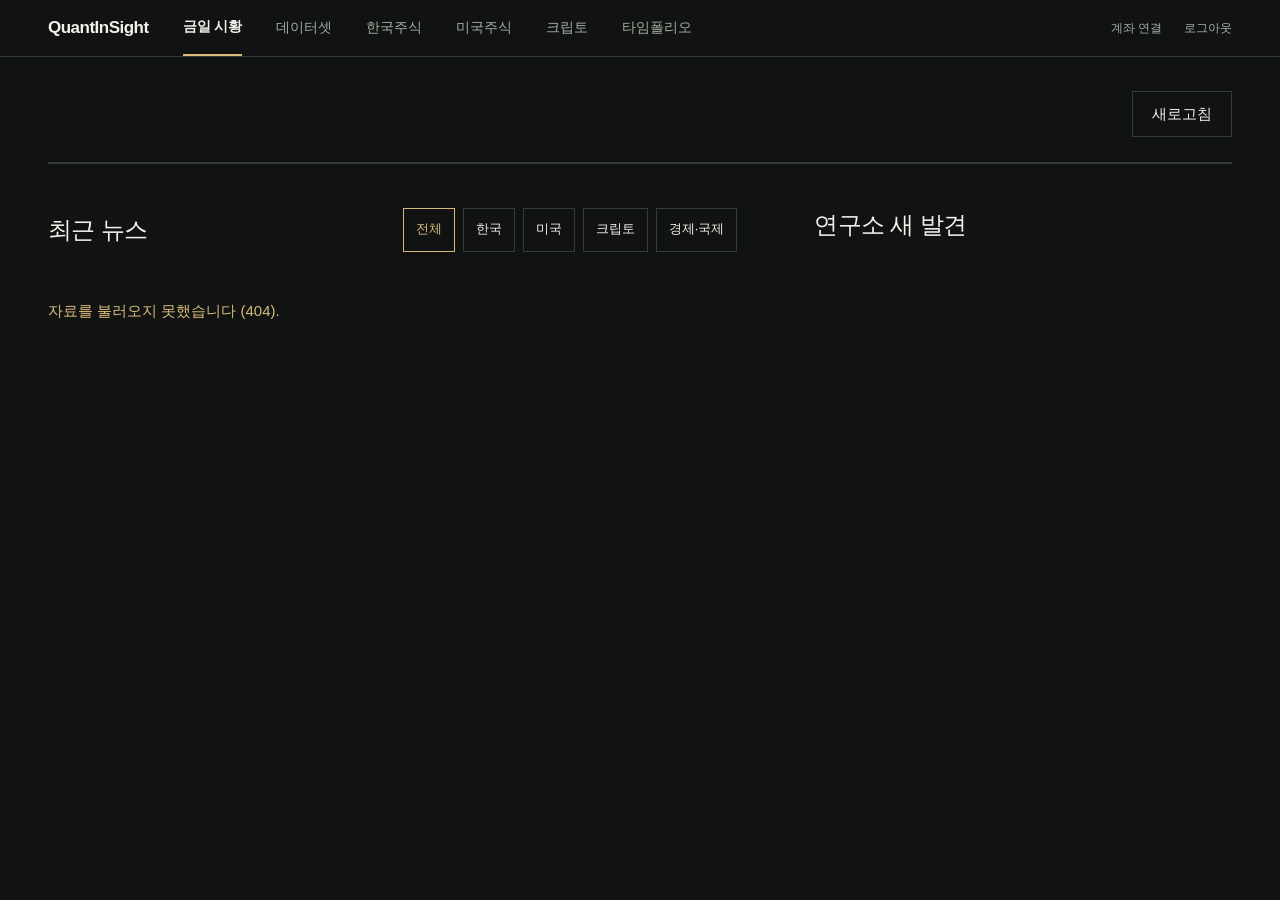
==== static/index.html @ 0001ade6 "Sync inspected project source copies" ====
<!doctype html>
<html lang="ko"><head><meta charset="utf-8"><meta name="viewport" content="width=device-width, initial-scale=1">
<link rel="icon" href="data:,"><title>QuantInSight</title><link rel="stylesheet" href="/static/style.css?v=20261011-quiet"><script src="/static/app.js?v=20261011-quiet" defer></script></head>
<body data-view="today"><header><a class="brand" href="/">QuantInSight</a></header>
<div class="bar"><a class="brand-mini" href="/">QuantInSight</a><nav class="tabs" aria-label="시장"><button data-tab="today" aria-selected="true">금일 시황</button><button data-tab="datasets">데이터셋</button><button data-tab="kr">한국주식</button><button data-tab="us">미국주식</button><button data-tab="crypto">크립토</button><button data-tab="timefolio">타임폴리오</button></nav><div class="bar-actions"><button id="connections-open">계좌 연결</button><button id="logout">로그아웃</button></div></div>
<div class="subbar" id="subbar" hidden><nav class="subtabs" id="account-subtabs" aria-label="시장 메뉴"></nav><div class="status"><span id="lamp"></span><span id="worker-status" role="status"></span></div></div>
<main><section id="today-panel" aria-label="금일 시황">
<div class="section-head briefing-heading"><h1 id="today-date" class="today-date"></h1><button id="today-refresh">새로고침</button></div>
<p id="today-status" class="caption" role="status"></p>
<div id="market-charts" class="market-tape"></div>
<div class="briefing-columns"><section class="news-column" aria-labelledby="news-title"><div class="section-head"><h2 id="news-title">최근 뉴스</h2><div id="news-filters" class="news-filters" aria-label="뉴스 시장 필터"></div></div><p id="news-status" class="caption"></p><div id="today-news"></div></section>
<aside class="discoveries-column" aria-labelledby="discoveries-title"><div class="section-head"><h2 id="discoveries-title">연구소 새 발견</h2></div><div id="today-discoveries"></div></aside></div>
</section><section id="connections-panel" hidden><div class="section-head"><h1>계좌 연결</h1><button id="connections-close">닫기</button></div><form id="connections-form"><h2>한국투자증권 실매매 · 정지</h2><div class="controls"><label>App Key<input id="conn-kis-key" type="password" autocomplete="new-password"></label><label>App Secret<input id="conn-kis-secret" type="password" autocomplete="new-password"></label><label>계좌번호 (8자리)<input id="conn-kis-account" inputmode="numeric" maxlength="8"></label><label>상품코드 (2자리)<input id="conn-kis-product" inputmode="numeric" maxlength="2"></label></div><h2>타임폴리오</h2><div class="controls"><label>아이디<input id="conn-timefolio-user" autocomplete="off"></label><label>비밀번호<input id="conn-timefolio-password" type="password" autocomplete="new-password"></label></div><button type="submit">저장</button><p id="connections-result" role="status"></p></form></section><section id="crypto-panel" hidden aria-label="크립토 페이퍼매매">
<div class="section-head"><p id="crypto-status" role="status" class="caption"></p><div class="filters"><label>운용 모델<select id="crypto-model"><option value="cnn">CNN 가중</option><option value="cnn_equal">CNN 기본</option><option value="v2">GBM v2</option><option value="v1">GBM v1</option><option value="v2d">GBM 1d</option></select></label><button id="crypto-refresh">새로고침</button></div></div>
<p id="crypto-error" role="alert" hidden></p>
<div id="crypto-metrics" class="statline"></div>
<div class="section-head"><h2>수익률 곡선</h2><span id="crypto-period" class="caption"></span></div>
<div class="chartbox"><svg id="crypto-equity" role="img" aria-label="크립토 장부 마감 수익률"></svg></div>
<div class="section-head"><h2>보유 포지션</h2><div class="filters"><label>종목 검색<input id="crypto-search" placeholder="BTC, ETH"></label><label>정렬<select id="crypto-sort"><option value="score">신호 강도</option><option value="pnl">평가 수익률</option><option value="change">24시간 등락률</option></select></label></div></div>
<div class="table-scroll"><table><thead><tr><th>종목</th><th>방향</th><th>진입가</th><th>현재가</th><th>평가 금액 (USD)</th><th>평가 수익률</th></tr></thead><tbody id="crypto-positions"></tbody></table></div>
<div class="pagination"><button id="crypto-pos-prev">이전</button><span id="crypto-pos-page"></span><button id="crypto-pos-next">다음</button></div>
<div class="section-head"><h2>매매 기록</h2><label>기록 종류<select id="crypto-history-kind"><option value="fills">진입 기록</option><option value="trades">청산 기록</option></select></label></div>
<div class="table-scroll"><table><thead id="crypto-trade-head"></thead><tbody id="crypto-trades"></tbody></table></div>
<div class="pagination"><button id="crypto-trade-prev">이전</button><span id="crypto-trade-page"></span><button id="crypto-trade-next">다음</button></div>
<div class="section-head"><h2>운영 로그</h2></div><textarea id="crypto-log" readonly role="log" aria-label="크립토 운영 로그"></textarea>
</section><section id="datasets-panel" hidden aria-label="데이터셋"><div class="section-head"><label>정렬<select id="dataset-sort"><option value="name">이름</option><option value="updated">최근 갱신</option><option value="available">사용 가능</option></select></label></div><div id="datasets-list"></div></section><section id="account-panel" hidden><p id="account-status" class="caption" role="status"></p><p id="live-stopped" class="stopped-note" hidden>실매매 정지</p><div class="statline" id="account-metrics"></div><div class="section-head"><h2>수익률 곡선</h2></div><div class="chartbox"><svg id="account-equity" role="img" aria-label="계좌 누적 수익률"></svg></div><div class="section-head"><h2>보유 종목</h2></div><div class="table-scroll"><table><thead><tr><th>종목</th><th>수량</th><th>평가 금액</th><th>수익률</th></tr></thead><tbody id="holdings-body"></tbody></table></div><div class="section-head"><h2>체결 내역</h2></div><div class="table-scroll"><table><thead><tr><th>시각 (KST)</th><th>종목</th><th>구분</th><th>수량</th><th>가격</th></tr></thead><tbody id="account-trades"></tbody></table></div><div class="pagination"><button id="account-prev">이전</button><span id="account-page"></span><button id="account-next">다음</button></div></section><section id="overview" hidden>
<div class="lab-bar"><div id="lab-controls"><button id="lab-start">연구 시작</button><button id="lab-stop">연구 중단</button></div><div class="auto-apply"><span class="toggle-label" id="auto-apply-label">자동 적용</span><button id="auto-apply-toggle" type="button" role="switch" aria-checked="false" aria-labelledby="auto-apply-label">꺼짐</button><span id="auto-apply-note" class="caption"></span></div></div>
<p id="lab-note" class="caption" role="status"></p><p id="auto-apply-result" class="caption" role="status"></p><p id="lab-result" class="caption" role="status"></p>
<details class="method" id="lab-settings"><summary>연구 설정</summary>
<form id="resource-form" class="controls"><label>CPU (코어)<input id="cpu-limit" type="number" min="1" max="64" value="4" required></label><label>메모리 (GiB)<input id="memory-limit" type="number" min="2" max="128" value="8" required></label><label>동시 실험<input id="parallel-limit" type="number" min="1" max="8" value="2" required></label><button type="submit">한도 적용</button><span id="resource-result" role="status"></span></form>
<form id="api-form" class="controls" hidden><label>API 제공사<select id="api-provider"><option value="openai">OpenAI</option><option value="anthropic">Anthropic</option><option value="gemini">Gemini</option><option value="deepseek">DeepSeek</option><option value="openrouter">OpenRouter</option></select></label><label>모델 ID<input id="api-model" maxlength="160" required></label><label>API Key<input id="api-key" type="password" autocomplete="new-password" required></label><button type="submit">키 저장</button><span id="api-result" role="status"></span></form><form id="seed-form" class="controls seed-controls"><label>전략 입력<textarea id="seed-text" maxlength="4000" rows="2" required></textarea></label><button type="submit">알파 생성</button><span id="seed-result" role="status"></span></form>
<div id="jobs" class="caption"></div><details class="method"><summary>후보 · 로그</summary><div class="log-tools"><label><input type="checkbox" id="autoscroll" checked> 자동 스크롤</label><button id="clear-log">비우기</button></div><div id="candidates"></div><textarea id="log-pane" class="log-pane" readonly role="log" aria-label="실험 진행 로그"></textarea></details></details>
<div class="statline"><div><span>현재 비교 전략</span><strong id="count">…</strong></div><div><span>최고 OS 순수익률</span><strong id="best">…</strong></div><div><span>파레토 전략</span><strong id="front-count">…</strong></div><div><span>자동 탐색</span><strong id="generation">…</strong></div></div>
<div class="section-head"><h2>실험 지도</h2><div class="filters map-controls"><label>파레토 경계<select id="frontier-mode"><option value="screened">회전율 통과 전략</option><option value="all">전체 실험</option></select></label><label>평가 기록<select id="cohort" aria-label="평가 기록"></select></label></div></div>
<div class="legend"><span class="legend-dot"></span>전체 실험 <span class="legend-diamond">◆</span>적용 중 <span class="legend-line"></span>OS 9개월 파레토</div>
<div class="chartbox scatterbox"><svg id="scatter" viewBox="0 0 1120 390" role="img" aria-label="손실 개월 수와 순수익률의 파레토 그래프"></svg><div id="tooltip" hidden></div></div>
<div id="map-models" class="map-models"></div><div id="map-selection" class="map-selection" hidden aria-live="polite"></div>

<div class="section-head"><h2>전략 리더보드</h2><div class="filters"><label>전략 검색<input id="search" type="search"></label><label>보기<select id="filter"><option value="all">전체 실험</option><option value="pareto">파레토 전략</option><option value="screened">회전율 통과 전략</option></select></label></div></div>
<div class="table-scroll"><table id="leaderboard"><thead><tr><th>전략 / 모델</th><th class="sort"><button id="sort-return">OS 순수익률 ↓</button></th><th class="sort"><button id="sort-loss">OS 손실 개월</button></th><th>샤프</th><th id="th-phases" hidden>계좌 수</th><th id="th-screen" hidden>검증 상태</th></tr></thead><tbody></tbody></table></div>
<div class="pagination"><button id="prev">이전</button><span id="page-label"></span><button id="next">다음</button></div>

</section>
<section id="detail" hidden><a class="back" href="/">← 실험 지도</a><div class="section-head detail-head"><h1 id="detail-title"></h1><button id="apply-open" class="primary">적용</button></div><form id="apply-form" class="controls" hidden><label>적용할 계좌<select id="apply-target" required></select></label><button type="submit">적용 요청</button><button type="button" id="apply-cancel">취소</button><span id="apply-result" role="status"></span></form>
<p id="training-summary" class="caption"></p><div class="table-scroll evaluation-table"><table><thead><tr><th>구간</th><th>기간</th><th>순수익률</th><th>손실 개월</th><th>최대 낙폭</th></tr></thead><tbody id="split-metrics"></tbody></table></div><div class="detail-controls"><label>조회 구간<select id="evaluation-scope"><option value="os">OS · 선발 9개월</option><option value="is">IS · 학습 24개월</option><option value="ros">ROS · 최종 점검 3개월</option><option value="all">전체 36개월</option></select></label><label>계좌 시작일<select id="phase"></select></label><label hidden>평가 기간<select id="months"><option value="36">최근 36개월</option></select></label><label>거래 종목<select id="symbol"><option value="">전체 종목</option></select></label></div>
<div class="statline"><div><span>조회 기간 순수익률</span><strong id="d-return"></strong></div><div><span>손실 개월</span><strong id="d-loss"></strong></div><div><span>최대 낙폭</span><strong id="d-mdd"></strong></div><div><span>거래 수</span><strong id="d-trades"></strong></div></div>
<div class="section-head"><h2>계좌 수익률</h2></div><div class="chartbox"><svg id="navchart" viewBox="0 0 1120 290" role="img" aria-label="계좌 누적 순수익률"></svg></div>
<div class="section-head"><h2>월별 순수익률</h2></div><div class="chartbox"><svg id="monthchart" viewBox="0 0 1120 270" role="img" aria-label="월별 순수익률"></svg></div>
<div class="section-head"><h2>매매 기록</h2><div class="legend"><span class="legend-line"></span>매수 <span class="legend-line sell"></span>매도</div></div><div class="chartbox"><svg id="tradechart" viewBox="0 0 1120 240" role="img" aria-label="일별 매수 매도 체결 금액"></svg></div>
<div id="fills-area" hidden><h3>선택 종목의 체결 가격</h3><div class="chartbox"><svg id="fillchart" viewBox="0 0 1120 240" role="img" aria-label="선택 종목 매수 매도 체결 가격"></svg></div></div>
<div class="table-scroll"><table id="trades"><thead><tr><th>체결일</th><th>신호일</th><th>종목</th><th>구분</th><th>수량</th><th>체결가</th><th>거래 금액</th><th>수수료</th></tr></thead><tbody></tbody></table></div><div class="pagination"><button id="trade-prev">이전</button><span id="trade-page"></span><button id="trade-next">다음</button></div>
<details class="method"><summary>설정 · 검증</summary><dl id="genome"></dl><p id="source-note"></p><div id="limitations"></div></details></section>
<div id="error" hidden role="alert"></div>
</main><script src="/static/briefing.js?v=20261011-quiet" defer></script><script src="/static/crypto.js?v=20261011-quiet" defer></script></body></html>
---- static/style.css ----
@font-face{font-family:'Noto Sans KR';src:url('/static/fonts/NotoSansKR.woff2') format('woff2');font-display:swap}
@font-face{font-family:'IBM Plex Mono';src:url('/static/fonts/IBMPlexMono.woff2') format('woff2');font-display:swap}
:root{color-scheme:dark;--paper:#101311;--surface:#181c19;--ink:#f0f1ea;--soft:#c7cbc2;--faint:#a4ada2;--line:#343d35;--accent:#d8ba7d;--mono:'IBM Plex Mono',monospace;--sans:'Noto Sans KR',sans-serif}
*{box-sizing:border-box}[hidden]{display:none!important}body{margin:0;background:var(--paper);color:var(--ink);font:15px/1.7 var(--sans);word-break:keep-all;-webkit-font-smoothing:antialiased}a{color:inherit;text-decoration:none}button,input,select,textarea{font:inherit;color:inherit}button,a,select{touch-action:manipulation}button{min-height:44px;padding:9px 19px;background:transparent;border:1px solid var(--line);cursor:pointer;transition:background .18s,color .18s,border-color .18s}button:hover:not(:disabled){background:var(--surface);border-color:var(--accent);color:var(--accent)}button:disabled{opacity:.45;cursor:default}button:active:not(:disabled){transform:translateY(1px)}:focus-visible{outline:2px solid var(--accent);outline-offset:4px}input,select{width:100%;min-height:44px;padding:8px 0;background:var(--paper);border:0;border-bottom:1px solid var(--line);border-radius:0}textarea{width:100%;padding:14px;background:var(--surface);border:1px solid var(--line);border-radius:0;resize:vertical}label{display:grid;gap:5px;color:var(--faint);font-size:13px}::selection{background:#665334;color:var(--ink)}
header{position:relative;isolation:isolate;min-height:300px;max-width:1440px;margin:auto;padding:66px 48px 52px;display:flex;justify-content:space-between;align-items:flex-end;gap:30px;overflow:hidden;background-color:var(--paper);background-image:url('/static/observatory.webp?v=1');background-size:cover;background-position:center}.brand{font-family:var(--sans);font-size:clamp(42px,5.8vw,84px);font-weight:600;line-height:1.05;letter-spacing:-4px}.status{display:flex;gap:10px;align-items:center;align-self:flex-start;white-space:nowrap;font-size:12px;color:var(--soft);padding-top:8px}#lamp{width:6px;height:6px;flex:none;background:var(--faint)}#lamp.active{background:var(--accent)}
.tabs,.subtabs{max-width:1440px;margin:auto;display:flex;flex-wrap:wrap;padding:0 48px;gap:34px}.tabs{border-top:1px solid var(--line);border-bottom:1px solid var(--line)}.tabs button{min-height:65px;padding:12px 0;border:0;color:var(--faint);font-size:14px}.tabs button[aria-selected=true]{color:var(--ink);border-bottom:2px solid var(--accent);font-weight:600}.tabs button:hover,.subtabs button:hover{background:transparent}.subtabs{gap:28px;padding-top:14px;padding-bottom:10px}.subtabs button{border:0;padding:9px 0;color:var(--faint);font-size:13px}.subtabs button[aria-selected=true]{color:var(--accent);font-weight:600}
main{max-width:1440px;margin:auto;padding:0 48px}h1,h2,h3{margin:0;font-weight:500}h1{font-size:35px;line-height:1.35;letter-spacing:-1.2px}h2{font-size:24px;line-height:1.4;letter-spacing:-.6px}h3{font-size:17px}.statline{display:grid;grid-template-columns:repeat(4,minmax(0,1fr));gap:24px;border-top:1px solid var(--line);border-bottom:1px solid var(--line);padding:26px 0 30px}.statline>div{display:grid;gap:12px}.statline span{font-size:12px;color:var(--faint)}.statline strong{font:400 clamp(24px,2.8vw,40px)/1.2 var(--mono);letter-spacing:-1.5px;font-variant-numeric:tabular-nums}.section-head{display:flex;align-items:flex-end;justify-content:space-between;gap:25px;margin:44px 0 22px}.filters,.detail-controls{display:flex;gap:25px}.filters label{min-width:140px}.map-controls label{min-width:180px}.caption{font-size:12px;color:var(--faint);line-height:1.7;margin:8px 0 18px;max-width:85ch}.legend{display:flex;align-items:center;gap:8px;font-size:12px;color:var(--soft)}.legend-dot{width:5px;height:5px;background:var(--soft);margin-left:10px}.legend-line{width:20px;height:2px;background:var(--accent);margin-left:12px}.legend-line.sell{background:var(--soft)}.chartbox{position:relative;min-width:0;border-top:1px solid var(--line);border-bottom:1px solid var(--line);padding:12px 0;background:var(--paper)}svg{display:block;width:100%;height:auto;overflow:visible}svg text{font:12px var(--mono);fill:var(--faint);font-variant-numeric:tabular-nums}svg .axis-title{font:12px var(--sans)}svg .grid{stroke:var(--line);stroke-width:.6}svg .dot{fill:var(--soft);opacity:.48;cursor:pointer}svg .dot.front{fill:var(--accent);opacity:1}svg .dot:focus{outline:0;stroke:var(--ink);stroke-width:2}svg .frontier{stroke:var(--accent);stroke-width:2;fill:none}#tooltip{position:absolute;z-index:2;pointer-events:none;background:var(--surface);border:1px solid var(--line);color:var(--ink);padding:12px 15px;font-size:12px;max-width:310px;overflow-wrap:anywhere}
.table-scroll{width:100%;overflow:auto}table{border-collapse:collapse;width:100%;text-align:left;font-size:13px}th{padding:14px 12px;border-bottom:1px solid var(--line);color:var(--faint);font-size:12px;font-weight:400;white-space:nowrap}td{padding:18px 12px;border-bottom:1px solid var(--line);font-variant-numeric:tabular-nums}th:first-child,td:first-child{padding-left:0}th:not(:first-child),td:not(:first-child){text-align:right;white-space:nowrap}th button{padding:0;border:0;font-size:12px}tbody tr:hover{background:var(--surface)}.strategy-name{display:block;max-width:470px;font-size:13px;line-height:1.7;overflow-wrap:anywhere;word-break:break-word}.strategy-name:hover{color:var(--accent)}.subline{display:block;margin-top:7px;font-size:12px;color:var(--faint)}.pareto-tag{margin-left:10px;color:var(--accent);font:12px var(--mono)}.num{font-family:var(--mono);font-variant-numeric:tabular-nums}.pagination{display:flex;justify-content:flex-end;align-items:center;gap:18px;padding:20px 0;font:12px var(--mono);color:var(--faint)}
.research{margin-top:34px;padding:28px 0 0;border-top:1px solid var(--line)}.research .section-head{margin-top:0}.log-tools{display:flex;align-items:center;gap:18px}.log-tools label{display:flex;align-items:center;gap:8px}.log-tools input{width:14px;min-height:14px;accent-color:var(--accent)}.controls{display:flex;align-items:flex-end;flex-wrap:wrap;gap:24px;margin:22px 0}.controls label{flex:1;min-width:100px}.controls>span{font-size:12px;color:var(--accent)}.seed-controls label{flex-basis:65%}.seed-controls button{border-color:var(--accent);color:var(--accent)}.job-row{display:flex;align-items:center;gap:20px;border-bottom:1px solid var(--line);padding:12px 0;font-size:12px}.job-row span:last-child{margin-left:auto;color:var(--faint)}textarea.log-pane{display:block;height:300px;overflow:auto;width:100%;resize:none;white-space:pre-wrap;overflow-wrap:anywhere;word-break:break-word;background:var(--surface);padding:20px;border:1px solid var(--line);font:12px/1.85 var(--mono);color:var(--soft);margin-top:20px}
.back{display:inline-block;margin:30px 0;color:var(--accent);font-size:13px}#detail-title{font-size:30px;overflow-wrap:anywhere;word-break:break-word;max-width:1000px;margin-bottom:16px}.detail-controls{margin:24px 0}.method{border-top:1px solid var(--line);padding:22px 0;font-size:13px}.method summary{cursor:pointer}.method p{color:var(--faint);overflow-wrap:anywhere}.method:not([open])>:not(summary){display:none}dl{display:grid;grid-template-columns:160px 1fr;gap:10px}dt{color:var(--faint)}dd{margin:0;font-family:var(--mono);overflow-wrap:anywhere}.dataset-row{display:grid;grid-template-columns:2fr 1fr 1fr;gap:20px;align-items:center;padding:24px 0;border-bottom:1px solid var(--line)}.dataset-row p{margin:7px 0 0;color:var(--faint);font-size:13px}#account-status{font-size:12px;color:var(--accent)}#account-metrics{grid-template-columns:repeat(3,minmax(0,1fr))}#account-metrics strong{font-size:clamp(20px,2.1vw,32px)}#error{padding:24px 0;color:var(--accent)}
.new-point{animation:point-arrive .3s ease-out;transform-box:fill-box;transform-origin:center}@keyframes point-arrive{from{opacity:0;transform:scale(3)}to{opacity:1;transform:scale(1)}}@media(prefers-reduced-motion:reduce){*{animation:none!important;transition:none!important}}
@media(max-width:760px){header{min-height:230px;padding:30px 24px;flex-direction:column;align-items:flex-start;justify-content:space-between;background-position:64% center}.brand{font-size:43px;letter-spacing:-2px}.status{font-size:12px;padding:0}.tabs,.subtabs{padding-left:24px;padding-right:24px;gap:18px}.tabs button{font-size:12px;min-height:52px}.subtabs{gap:24px}main{padding:0 24px}.statline{grid-template-columns:repeat(2,minmax(0,1fr));gap:26px 18px;padding:24px 0}.statline strong{font-size:29px;letter-spacing:-1px}.section-head{align-items:flex-start;flex-direction:column;gap:18px;margin-top:34px}h1{font-size:28px}h2{font-size:22px}.filters{width:100%;gap:18px}.filters label{flex:1;min-width:0}.map-controls label{min-width:0}.legend{margin-bottom:15px}.caption{font-size:12px}table{min-width:760px}.strategy-name{max-width:310px}.controls{gap:16px}.controls label{min-width:80px}.seed-controls label{flex-basis:100%}.log-tools{gap:12px}.log-tools label{font-size:12px}.job-row{flex-wrap:wrap;gap:6px}.job-row span:last-child{width:100%;margin:0}textarea.log-pane{height:280px;padding:14px;font-size:12px}.detail-controls{flex-wrap:wrap;gap:16px}.detail-controls label{flex:1;min-width:130px}.detail-controls label:first-child{flex-basis:100%}#detail-title{font-size:25px}.dataset-row{grid-template-columns:1fr 1fr;gap:12px}.dataset-row>div{grid-column:1/-1}#account-metrics{grid-template-columns:1fr 1fr}#account-metrics>div:first-child{grid-column:1/-1}#account-metrics strong{font-size:27px}#account-panel table{min-width:620px}#tooltip{max-width:230px}dl{grid-template-columns:115px 1fr}}


.dataset-row details{font-size:12px;margin-top:12px;color:var(--faint)}.dataset-row summary{cursor:pointer;color:var(--soft)}.sr-only{position:absolute;width:1px;height:1px;overflow:hidden;clip-path:inset(50%)}#apply-form{padding:18px 0;border-block:1px solid var(--line)}#api-form label{min-width:140px}#api-result{flex-basis:100%}@media(max-width:760px){.dataset-period{grid-column:1/-1}#api-form label{flex-basis:100%}.tabs{gap:14px}}

#connections-panel{padding-bottom:32px;border-bottom:1px solid var(--line)}#connections-form .controls label{min-width:160px}#connections-form h2{margin-top:24px}@media(max-width:760px){#connections-form .controls label{flex-basis:100%}}

.dataset-row details:not([open])>:not(summary){display:none}.dataset-row details p{max-width:65ch}

#crypto-panel h1{margin-top:32px}

#crypto-panel .section-head>label{min-width:140px}#crypto-panel .statline strong{font-size:clamp(24px,2.6vw,36px)}#crypto-panel .crypto-symbol{border:0;padding:0;min-height:36px;color:var(--accent)}#crypto-panel tr[aria-selected=true]{background:var(--surface)}#crypto-error{color:var(--accent)}#crypto-log{white-space:pre-wrap;overflow-wrap:anywhere;word-break:break-word;font:12px/1.8 var(--mono);max-height:320px;overflow:auto;padding:16px;background:var(--surface)}#crypto-panel .method:not([open])>:not(summary){display:none}#crypto-panel .caption{max-width:75ch}@media(max-width:760px){#crypto-panel .filters{flex-wrap:wrap}#crypto-panel .filters>label{flex:1;min-width:120px}#crypto-panel table{min-width:650px}#crypto-panel .statline strong{font-size:25px}}

/* Four independent laboratories share one resource budget. */
.research{margin:0 0 30px;padding:24px 0;border-block:1px solid var(--line)}.research .method{padding:14px 0}.research .log-tools{margin-top:20px}#lab-controls{display:flex;gap:12px;flex-wrap:wrap}#lab-status{margin-bottom:0}#lab-result:empty{display:none}.stopped-note{border-block:1px solid var(--line);padding:20px 0;color:var(--accent);font-size:14px}header{min-height:220px;padding-top:56px;padding-bottom:35px}.brand{font-size:clamp(38px,4.8vw,68px);letter-spacing:-.04em}@media(max-width:760px){header{min-height:185px;padding-bottom:28px}.brand{font-size:39px}.research .section-head{margin-top:0}#lab-controls{width:100%}#lab-controls button{flex:1}}

/* Market journal: quotes above a broad news column and a compact research margin. */
.briefing-heading{align-items:flex-end;margin-top:34px}.briefing-heading h1{margin:0}.briefing-heading p{margin:0 0 6px}.market-tape{display:grid;grid-template-columns:1fr 1fr 1fr;border-block:1px solid var(--line);margin:25px 0 44px}.market-instrument{padding:25px 25px 20px;border-right:1px solid var(--line);min-width:0}.market-instrument:first-child{padding-left:0}.market-instrument:last-child{padding-right:0;border-right:0}.instrument-value{display:flex;gap:16px;align-items:baseline;flex-wrap:wrap}.instrument-value strong{font:clamp(25px,2.5vw,37px)/1.4 var(--mono);letter-spacing:-.055em}.instrument-value span{font:14px var(--mono)}.positive-change{color:var(--accent)}.negative-change{color:var(--soft)}.instrument-chart svg{display:block;width:100%;height:175px}.market-line{stroke:var(--accent);stroke-width:2;fill:none}.chart-hit{fill:transparent;pointer-events:all}.chart-hit:hover{fill:var(--accent)}.market-instrument .caption{font-size:12px;margin:10px 0 2px}.briefing-columns{display:grid;grid-template-columns:minmax(0,1.65fr) minmax(260px,1fr);gap:clamp(30px,6vw,90px)}.briefing-columns .section-head{margin-top:0}.news-filters{display:flex;gap:8px;flex-wrap:wrap}.news-filters button{padding:5px 12px;font-size:13px}.news-filters button[aria-pressed=true]{border-color:var(--accent);color:var(--accent)}.news-item{padding:20px 0;border-bottom:1px solid var(--line)}.news-item .caption{font-size:12px;margin:0 0 9px}.news-item h3{font-size:19px;line-height:1.65;font-weight:500;margin:0}.news-item a:hover{color:var(--accent)}.discovery-item{display:flex;flex-direction:column;gap:10px;padding:20px 0;border-bottom:1px solid var(--line)}.discovery-item strong{font-size:15px;font-weight:500;overflow-wrap:anywhere}.discovery-item:hover strong{color:var(--accent)}.discovery-metrics{font:12px/1.8 var(--mono);color:var(--accent)}.empty-note{padding:24px 0;color:var(--soft);font-size:14px}.toggle-label{font-size:15px}.legend-diamond{color:var(--accent);font-size:17px}.applied-diamond{fill:var(--accent)!important;stroke:var(--ink)!important;stroke-width:1.5!important;opacity:1!important}.reference-dot:not(.applied-diamond){fill:var(--paper);stroke:var(--accent);stroke-width:1.5}.map-models{display:flex;gap:8px;flex-wrap:wrap;margin:12px 0}.map-models button{font-size:12px;padding:7px 12px}.map-selection{border-block:1px solid var(--line);padding:18px 0;margin:14px 0}.map-selection strong{font-size:14px}.map-selection a{display:block;margin-top:10px;color:var(--accent);font-size:13px}.map-selection p{margin-bottom:0}#auto-apply-result:empty{display:none}
@media(max-width:900px){.briefing-columns{grid-template-columns:minmax(0,1.4fr) minmax(240px,1fr);gap:30px}.instrument-value{gap:5px}.instrument-value strong{font-size:25px}.market-instrument{padding:18px 14px}.market-instrument .caption{font-size:12px}}
@media(max-width:650px){.market-tape{display:block;margin-bottom:30px}.market-instrument,.market-instrument:first-child,.market-instrument:last-child{padding:20px 0;border-right:0;border-bottom:1px solid var(--line)}.market-instrument:last-child{border-bottom:0}.instrument-value{justify-content:space-between}.instrument-value strong{font-size:32px}.briefing-columns{display:flex;flex-direction:column;gap:36px}.discoveries-column{order:-1}.instrument-chart svg{height:145px}.instrument-chart{height:145px}.briefing-heading{margin-top:24px}.briefing-heading button{font-size:13px;padding:8px 13px}.news-item h3{font-size:17px}.news-filters{gap:5px}.news-filters button{padding:5px 10px}}

.news-item h3{max-width:52ch}#crypto-log{display:block;width:100%;height:320px;resize:vertical;border:1px solid var(--line);margin-bottom:24px}

.evaluation-table{margin-top:24px}.evaluation-table th{font-weight:500;text-align:left}.evaluation-table .selection-scope{color:var(--accent)}.evaluation-table td:nth-child(2){font:12px/1.7 var(--mono)}#cohort{max-width:min(100%,390px)}#training-summary:empty{display:none}.job-row .caption{font-size:12px}@media(max-width:760px){.map-controls{width:100%}.map-controls label{min-width:0;max-width:100%}.evaluation-table table{min-width:720px}.detail-controls{flex-wrap:wrap}.detail-controls>label{flex:1;min-width:140px}}
@media(max-width:760px){.map-controls{flex-wrap:wrap}.map-controls label{flex:1 1 100%;width:100%}#cohort{width:100%;min-width:0;max-width:100%}}

@media(max-width:760px){.evaluation-table table{min-width:0;width:100%}.evaluation-table thead{display:none}.evaluation-table tr{display:grid;grid-template-columns:repeat(3,minmax(0,1fr));gap:14px 8px;padding:18px 0;border-bottom:1px solid var(--line)}.evaluation-table th,.evaluation-table td{padding:0;border:0;white-space:normal;text-align:left}.evaluation-table th,.evaluation-table td:nth-child(2){grid-column:1/-1}.evaluation-table td:nth-child(n+3)::before{content:attr(data-label);display:block;font:12px/1.6 var(--sans);color:var(--faint);margin-bottom:6px}}

/* Working bar: the banner belongs to the market journal; every other tab opens on its data. */
header{display:none}body[data-view=today] header{display:flex}
.bar{position:sticky;top:0;z-index:5;max-width:1440px;margin:auto;padding:0 48px;display:flex;align-items:center;gap:34px;background:var(--paper);border-bottom:1px solid var(--line)}
.brand-mini{font-size:17px;font-weight:600;letter-spacing:-.03em;white-space:nowrap}body[data-view=today] .brand-mini{display:none}
.bar .tabs{flex:1;min-width:0;margin:0;padding:0;border:0;flex-wrap:nowrap;overflow-x:auto;scrollbar-width:none}.bar .tabs button{flex:none;min-height:56px;white-space:nowrap}.bar .tabs button:focus-visible{outline-offset:-3px}
.bar-actions{display:flex;gap:22px}.bar-actions button{border:0;padding:9px 0;color:var(--faint);font-size:12px;white-space:nowrap}.bar-actions button:hover{background:transparent}
.subbar{max-width:1440px;margin:auto;padding:0 48px;display:flex;justify-content:space-between;align-items:center;gap:0 20px;flex-wrap:wrap}.subbar .subtabs{margin:0;padding:14px 0 10px}.subbar .status{align-self:center;padding:0}
main{padding-bottom:72px}.caption:empty,#connections-result:empty,#worker-status:empty{display:none}#lamp:has(+#worker-status:empty){display:none}
.briefing-heading .today-date{margin:0;font-size:24px;font-weight:500;line-height:1.4;letter-spacing:-.6px}
.market-instrument h2{font-size:19px;margin:0 0 12px}.market-instrument h2 a:hover{color:var(--accent)}
.news-column .section-head{align-items:center}.news-item{padding:16px 0}.discovery-item{gap:6px;padding:16px 0}.discovery-item .caption{margin:0}.news-item h3{font-size:17px;line-height:1.6}
.lab-bar{display:flex;align-items:center;justify-content:space-between;gap:14px 28px;flex-wrap:wrap;padding:26px 0 18px}.auto-apply{display:flex;align-items:center;gap:14px;min-width:0}.auto-apply .caption{margin:0}.toggle-label{white-space:nowrap}#auto-apply-toggle{min-width:78px;flex:none}#auto-apply-toggle[aria-checked=true]{border-color:var(--accent);color:var(--accent)}
#lab-note,#lab-result,#auto-apply-result{margin:0 0 14px;color:var(--accent)}.log-tools{margin-top:14px}#lab-settings+.statline{border-top:1px solid var(--line)}
#overview>.legend{margin:0 0 14px}.legend-dot{margin-left:0}
#account-panel{padding-top:30px}#account-status{margin:0 0 20px;color:var(--accent)}#crypto-status{margin:0}#crypto-panel .section-head .filters{margin-left:auto}
.back{margin:26px 0 14px}.detail-head{margin:0 0 14px;align-items:flex-start}.detail-head h1{margin:0}.primary{flex:none;border-color:var(--accent);color:var(--accent)}#source-note,#limitations,#apply-result{max-width:64ch;overflow-wrap:anywhere}
.dataset-row{grid-template-columns:1fr auto}.dataset-period{font:400 12px/1.7 var(--mono);text-align:right}
@media(max-width:760px){.bar{flex-wrap:wrap;gap:0 14px;padding:0 24px;top:-48px}.brand-mini{line-height:48px}.bar-actions{margin-left:auto;gap:18px}.bar-actions button{min-height:48px}.bar .tabs{flex:0 0 100%;order:3;gap:20px}.bar .tabs button{min-height:48px;font-size:13px}.subbar{padding:0 24px}.dataset-period{text-align:left}.lab-bar{padding:20px 0 14px}.auto-apply{flex-wrap:wrap}.auto-apply .caption{flex-basis:100%}.briefing-heading{flex-direction:row;align-items:center}.briefing-heading .today-date{font-size:19px}.news-column .section-head{align-items:flex-start}
#leaderboard{min-width:0}#leaderboard thead tr{display:grid;grid-template-columns:repeat(3,minmax(0,1fr));gap:8px;align-items:center;border-bottom:1px solid var(--line)}#leaderboard th{padding:0;border:0;text-align:left}#leaderboard th:first-child,#th-phases,#th-screen{display:none}#leaderboard th.sort button{min-height:44px}
#leaderboard tbody tr{display:grid;grid-template-columns:repeat(3,minmax(0,1fr));gap:12px 8px;padding:16px 0;border-bottom:1px solid var(--line)}#leaderboard td{padding:0;border:0;text-align:left;white-space:normal}#leaderboard td:first-child{grid-column:1/-1}#leaderboard td:nth-child(n+5)::before{content:attr(data-label);display:block;font:12px/1.6 var(--sans);color:var(--faint);margin-bottom:4px}#leaderboard .strategy-name{max-width:none}}
/* Thin text links and disclosure rows get a taller hit area. */
.strategy-name,.back,summary{padding-block:6px}
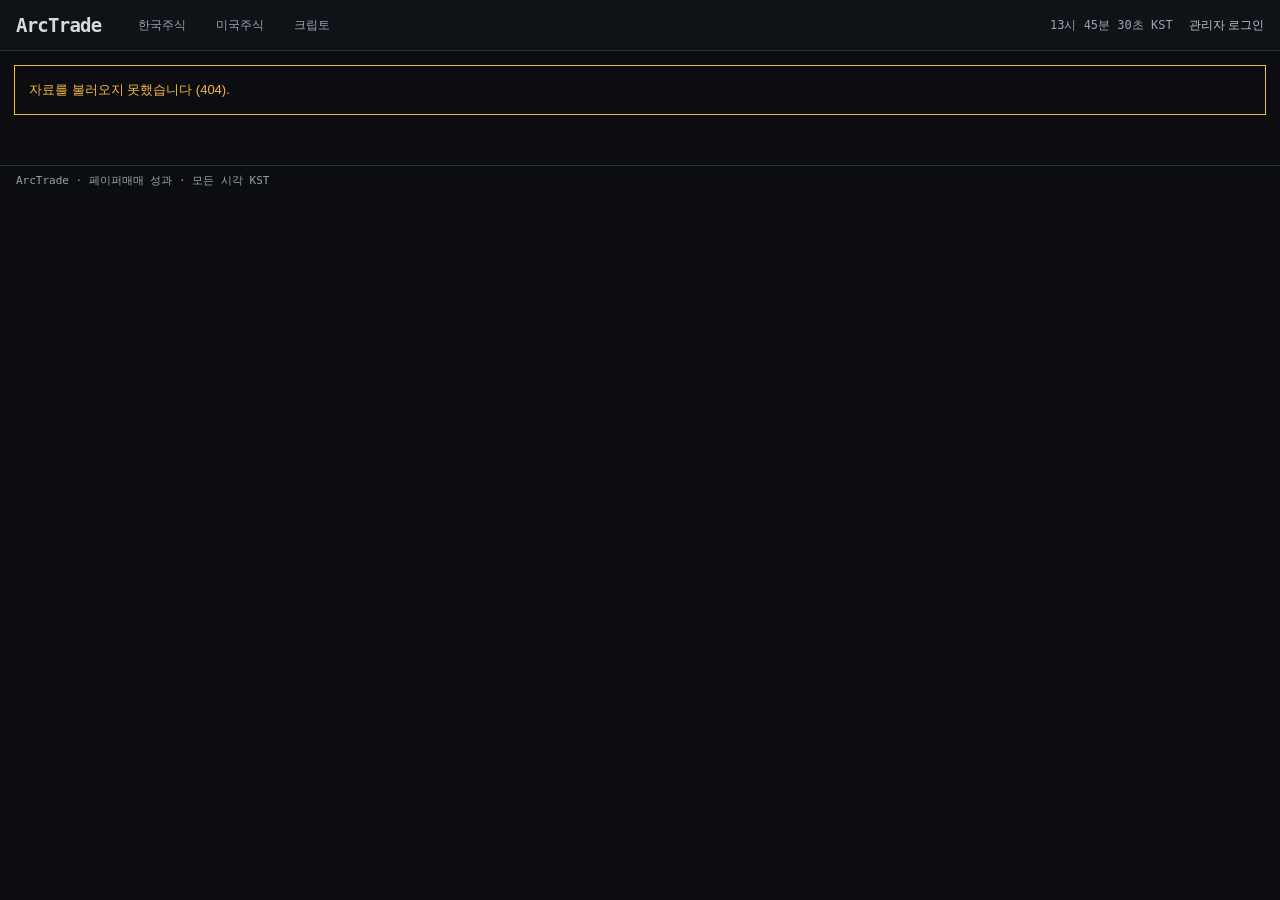
==== commit f2517039: "Sync inspected project source copies" ====
--- a/static/index.html
+++ b/static/index.html
@@ -1,54 +1,41 @@
-<!doctype html>
-<html lang="ko"><head><meta charset="utf-8"><meta name="viewport" content="width=device-width, initial-scale=1">
-<link rel="icon" href="data:,"><title>QuantInSight</title><link rel="stylesheet" href="/static/style.css?v=20261011-quiet"><script src="/static/app.js?v=20261011-quiet" defer></script></head>
-<body data-view="today"><header><a class="brand" href="/">QuantInSight</a></header>
-<div class="bar"><a class="brand-mini" href="/">QuantInSight</a><nav class="tabs" aria-label="시장"><button data-tab="today" aria-selected="true">금일 시황</button><button data-tab="datasets">데이터셋</button><button data-tab="kr">한국주식</button><button data-tab="us">미국주식</button><button data-tab="crypto">크립토</button><button data-tab="timefolio">타임폴리오</button></nav><div class="bar-actions"><button id="connections-open">계좌 연결</button><button id="logout">로그아웃</button></div></div>
-<div class="subbar" id="subbar" hidden><nav class="subtabs" id="account-subtabs" aria-label="시장 메뉴"></nav><div class="status"><span id="lamp"></span><span id="worker-status" role="status"></span></div></div>
-<main><section id="today-panel" aria-label="금일 시황">
-<div class="section-head briefing-heading"><h1 id="today-date" class="today-date"></h1><button id="today-refresh">새로고침</button></div>
-<p id="today-status" class="caption" role="status"></p>
-<div id="market-charts" class="market-tape"></div>
-<div class="briefing-columns"><section class="news-column" aria-labelledby="news-title"><div class="section-head"><h2 id="news-title">최근 뉴스</h2><div id="news-filters" class="news-filters" aria-label="뉴스 시장 필터"></div></div><p id="news-status" class="caption"></p><div id="today-news"></div></section>
-<aside class="discoveries-column" aria-labelledby="discoveries-title"><div class="section-head"><h2 id="discoveries-title">연구소 새 발견</h2></div><div id="today-discoveries"></div></aside></div>
-</section><section id="connections-panel" hidden><div class="section-head"><h1>계좌 연결</h1><button id="connections-close">닫기</button></div><form id="connections-form"><h2>한국투자증권 실매매 · 정지</h2><div class="controls"><label>App Key<input id="conn-kis-key" type="password" autocomplete="new-password"></label><label>App Secret<input id="conn-kis-secret" type="password" autocomplete="new-password"></label><label>계좌번호 (8자리)<input id="conn-kis-account" inputmode="numeric" maxlength="8"></label><label>상품코드 (2자리)<input id="conn-kis-product" inputmode="numeric" maxlength="2"></label></div><h2>타임폴리오</h2><div class="controls"><label>아이디<input id="conn-timefolio-user" autocomplete="off"></label><label>비밀번호<input id="conn-timefolio-password" type="password" autocomplete="new-password"></label></div><button type="submit">저장</button><p id="connections-result" role="status"></p></form></section><section id="crypto-panel" hidden aria-label="크립토 페이퍼매매">
-<div class="section-head"><p id="crypto-status" role="status" class="caption"></p><div class="filters"><label>운용 모델<select id="crypto-model"><option value="cnn">CNN 가중</option><option value="cnn_equal">CNN 기본</option><option value="v2">GBM v2</option><option value="v1">GBM v1</option><option value="v2d">GBM 1d</option></select></label><button id="crypto-refresh">새로고침</button></div></div>
-<p id="crypto-error" role="alert" hidden></p>
-<div id="crypto-metrics" class="statline"></div>
-<div class="section-head"><h2>수익률 곡선</h2><span id="crypto-period" class="caption"></span></div>
-<div class="chartbox"><svg id="crypto-equity" role="img" aria-label="크립토 장부 마감 수익률"></svg></div>
-<div class="section-head"><h2>보유 포지션</h2><div class="filters"><label>종목 검색<input id="crypto-search" placeholder="BTC, ETH"></label><label>정렬<select id="crypto-sort"><option value="score">신호 강도</option><option value="pnl">평가 수익률</option><option value="change">24시간 등락률</option></select></label></div></div>
+<!DOCTYPE html>
+
+<html lang="ko"><head><meta charset="utf-8"/><meta content="width=device-width, initial-scale=1" name="viewport"/>
+<link href="data:," rel="icon"/><title>ArcTrade · 전략 성과</title><link href="/static/style.css?v=20261014-arctrade" rel="stylesheet"/><script defer="" src="/static/app.js?v=20261014-arctrade"></script></head>
+<body data-view="kr"><a class="skip-link" href="#main">본문으로 이동</a>
+<div class="bar"><a class="brand-mini" href="/">ArcTrade</a><nav aria-label="시장" class="tabs"><button aria-selected="true" data-admin="" data-tab="today">금일 시황</button><button data-admin="" data-tab="datasets">데이터셋</button><button data-tab="kr">한국주식</button><button data-tab="us">미국주식</button><button data-tab="crypto">크립토</button><button data-admin="" data-tab="timefolio">타임폴리오</button></nav><div class="bar-actions"><span class="terminal-clock" id="terminal-clock"></span><button data-admin="" id="connections-open">계좌 연결</button><button data-admin="" id="logout">로그아웃</button><a href="/login" id="admin-login">관리자 로그인</a></div></div>
+<div class="subbar" hidden="" id="subbar"><nav aria-label="시장 메뉴" class="subtabs" id="account-subtabs"></nav><div class="status"><span id="lamp"></span><span id="worker-status" role="status"></span></div></div>
+<main id="main"><p class="caption" id="boot-status" role="status">전략 성과를 불러오는 중</p><section aria-label="금일 시황" hidden="" id="today-panel">
+<div class="section-head briefing-heading"><h1 class="today-date" id="today-date"></h1><button id="today-refresh">새로고침</button></div>
+<p class="caption" id="today-status" role="status"></p>
+<div class="market-tape" id="market-charts"></div>
+<div class="briefing-columns"><section aria-labelledby="news-title" class="news-column"><div class="section-head"><h2 id="news-title">최근 뉴스</h2><div aria-label="뉴스 시장 필터" class="news-filters" id="news-filters"></div></div><p class="caption" id="news-status"></p><div id="today-news"></div></section>
+<aside aria-labelledby="discoveries-title" class="discoveries-column"><div class="section-head"><h2 id="discoveries-title">연구소 새 발견</h2></div><div id="today-discoveries"></div></aside></div>
+</section><section hidden="" id="connections-panel"><div class="section-head"><h1>계좌 연결</h1><button id="connections-close">닫기</button></div><form id="connections-form"><h2>한국투자증권 실매매 · 정지</h2><div class="controls"><label>App Key<input autocomplete="new-password" id="conn-kis-key" type="password"/></label><label>App Secret<input autocomplete="new-password" id="conn-kis-secret" type="password"/></label><label>계좌번호 (8자리)<input id="conn-kis-account" inputmode="numeric" maxlength="8"/></label><label>상품코드 (2자리)<input id="conn-kis-product" inputmode="numeric" maxlength="2"/></label></div><h2>타임폴리오</h2><div class="controls"><label>아이디<input autocomplete="off" id="conn-timefolio-user"/></label><label>비밀번호<input autocomplete="new-password" id="conn-timefolio-password" type="password"/></label></div><button type="submit">저장</button><p id="connections-result" role="status"></p></form></section><section aria-label="크립토 페이퍼매매" class="legacy-book" hidden="" id="crypto-panel">
+<div class="section-head"><p class="caption" id="crypto-status" role="status"></p><div class="filters"><label>운용 모델<select id="crypto-model"><option value="cnn">CNN 가중</option><option value="cnn_equal">CNN 기본</option><option value="v2">GBM v2</option><option value="v1">GBM v1</option><option value="v2d">GBM 1d</option></select></label><button id="crypto-refresh">새로고침</button></div></div>
+<p hidden="" id="crypto-error" role="alert"></p>
+<div class="statline" id="crypto-metrics"></div>
+<div class="section-head"><h2>수익률 곡선</h2><span class="caption" id="crypto-period"></span></div>
+<div class="chartbox"><svg aria-label="크립토 장부 마감 수익률" id="crypto-equity" role="img"></svg></div>
+<div class="section-head"><h2>보유 포지션</h2><div class="filters"><label>종목 검색<input id="crypto-search" placeholder="BTC, ETH"/></label><label>정렬<select id="crypto-sort"><option value="score">신호 강도</option><option value="pnl">평가 수익률</option><option value="change">24시간 등락률</option></select></label></div></div>
 <div class="table-scroll"><table><thead><tr><th>종목</th><th>방향</th><th>진입가</th><th>현재가</th><th>평가 금액 (USD)</th><th>평가 수익률</th></tr></thead><tbody id="crypto-positions"></tbody></table></div>
 <div class="pagination"><button id="crypto-pos-prev">이전</button><span id="crypto-pos-page"></span><button id="crypto-pos-next">다음</button></div>
 <div class="section-head"><h2>매매 기록</h2><label>기록 종류<select id="crypto-history-kind"><option value="fills">진입 기록</option><option value="trades">청산 기록</option></select></label></div>
 <div class="table-scroll"><table><thead id="crypto-trade-head"></thead><tbody id="crypto-trades"></tbody></table></div>
 <div class="pagination"><button id="crypto-trade-prev">이전</button><span id="crypto-trade-page"></span><button id="crypto-trade-next">다음</button></div>
-<div class="section-head"><h2>운영 로그</h2></div><textarea id="crypto-log" readonly role="log" aria-label="크립토 운영 로그"></textarea>
-</section><section id="datasets-panel" hidden aria-label="데이터셋"><div class="section-head"><label>정렬<select id="dataset-sort"><option value="name">이름</option><option value="updated">최근 갱신</option><option value="available">사용 가능</option></select></label></div><div id="datasets-list"></div></section><section id="account-panel" hidden><p id="account-status" class="caption" role="status"></p><p id="live-stopped" class="stopped-note" hidden>실매매 정지</p><div class="statline" id="account-metrics"></div><div class="section-head"><h2>수익률 곡선</h2></div><div class="chartbox"><svg id="account-equity" role="img" aria-label="계좌 누적 수익률"></svg></div><div class="section-head"><h2>보유 종목</h2></div><div class="table-scroll"><table><thead><tr><th>종목</th><th>수량</th><th>평가 금액</th><th>수익률</th></tr></thead><tbody id="holdings-body"></tbody></table></div><div class="section-head"><h2>체결 내역</h2></div><div class="table-scroll"><table><thead><tr><th>시각 (KST)</th><th>종목</th><th>구분</th><th>수량</th><th>가격</th></tr></thead><tbody id="account-trades"></tbody></table></div><div class="pagination"><button id="account-prev">이전</button><span id="account-page"></span><button id="account-next">다음</button></div></section><section id="overview" hidden>
-<div class="lab-bar"><div id="lab-controls"><button id="lab-start">연구 시작</button><button id="lab-stop">연구 중단</button></div><div class="auto-apply"><span class="toggle-label" id="auto-apply-label">자동 적용</span><button id="auto-apply-toggle" type="button" role="switch" aria-checked="false" aria-labelledby="auto-apply-label">꺼짐</button><span id="auto-apply-note" class="caption"></span></div></div>
-<p id="lab-note" class="caption" role="status"></p><p id="auto-apply-result" class="caption" role="status"></p><p id="lab-result" class="caption" role="status"></p>
-<details class="method" id="lab-settings"><summary>연구 설정</summary>
-<form id="resource-form" class="controls"><label>CPU (코어)<input id="cpu-limit" type="number" min="1" max="64" value="4" required></label><label>메모리 (GiB)<input id="memory-limit" type="number" min="2" max="128" value="8" required></label><label>동시 실험<input id="parallel-limit" type="number" min="1" max="8" value="2" required></label><button type="submit">한도 적용</button><span id="resource-result" role="status"></span></form>
-<form id="api-form" class="controls" hidden><label>API 제공사<select id="api-provider"><option value="openai">OpenAI</option><option value="anthropic">Anthropic</option><option value="gemini">Gemini</option><option value="deepseek">DeepSeek</option><option value="openrouter">OpenRouter</option></select></label><label>모델 ID<input id="api-model" maxlength="160" required></label><label>API Key<input id="api-key" type="password" autocomplete="new-password" required></label><button type="submit">키 저장</button><span id="api-result" role="status"></span></form><form id="seed-form" class="controls seed-controls"><label>전략 입력<textarea id="seed-text" maxlength="4000" rows="2" required></textarea></label><button type="submit">알파 생성</button><span id="seed-result" role="status"></span></form>
-<div id="jobs" class="caption"></div><details class="method"><summary>후보 · 로그</summary><div class="log-tools"><label><input type="checkbox" id="autoscroll" checked> 자동 스크롤</label><button id="clear-log">비우기</button></div><div id="candidates"></div><textarea id="log-pane" class="log-pane" readonly role="log" aria-label="실험 진행 로그"></textarea></details></details>
-<div class="statline"><div><span>현재 비교 전략</span><strong id="count">…</strong></div><div><span>최고 OS 순수익률</span><strong id="best">…</strong></div><div><span>파레토 전략</span><strong id="front-count">…</strong></div><div><span>자동 탐색</span><strong id="generation">…</strong></div></div>
-<div class="section-head"><h2>실험 지도</h2><div class="filters map-controls"><label>파레토 경계<select id="frontier-mode"><option value="screened">회전율 통과 전략</option><option value="all">전체 실험</option></select></label><label>평가 기록<select id="cohort" aria-label="평가 기록"></select></label></div></div>
-<div class="legend"><span class="legend-dot"></span>전체 실험 <span class="legend-diamond">◆</span>적용 중 <span class="legend-line"></span>OS 9개월 파레토</div>
-<div class="chartbox scatterbox"><svg id="scatter" viewBox="0 0 1120 390" role="img" aria-label="손실 개월 수와 순수익률의 파레토 그래프"></svg><div id="tooltip" hidden></div></div>
-<div id="map-models" class="map-models"></div><div id="map-selection" class="map-selection" hidden aria-live="polite"></div>
-
-<div class="section-head"><h2>전략 리더보드</h2><div class="filters"><label>전략 검색<input id="search" type="search"></label><label>보기<select id="filter"><option value="all">전체 실험</option><option value="pareto">파레토 전략</option><option value="screened">회전율 통과 전략</option></select></label></div></div>
-<div class="table-scroll"><table id="leaderboard"><thead><tr><th>전략 / 모델</th><th class="sort"><button id="sort-return">OS 순수익률 ↓</button></th><th class="sort"><button id="sort-loss">OS 손실 개월</button></th><th>샤프</th><th id="th-phases" hidden>계좌 수</th><th id="th-screen" hidden>검증 상태</th></tr></thead><tbody></tbody></table></div>
-<div class="pagination"><button id="prev">이전</button><span id="page-label"></span><button id="next">다음</button></div>
-
-</section>
-<section id="detail" hidden><a class="back" href="/">← 실험 지도</a><div class="section-head detail-head"><h1 id="detail-title"></h1><button id="apply-open" class="primary">적용</button></div><form id="apply-form" class="controls" hidden><label>적용할 계좌<select id="apply-target" required></select></label><button type="submit">적용 요청</button><button type="button" id="apply-cancel">취소</button><span id="apply-result" role="status"></span></form>
-<p id="training-summary" class="caption"></p><div class="table-scroll evaluation-table"><table><thead><tr><th>구간</th><th>기간</th><th>순수익률</th><th>손실 개월</th><th>최대 낙폭</th></tr></thead><tbody id="split-metrics"></tbody></table></div><div class="detail-controls"><label>조회 구간<select id="evaluation-scope"><option value="os">OS · 선발 9개월</option><option value="is">IS · 학습 24개월</option><option value="ros">ROS · 최종 점검 3개월</option><option value="all">전체 36개월</option></select></label><label>계좌 시작일<select id="phase"></select></label><label hidden>평가 기간<select id="months"><option value="36">최근 36개월</option></select></label><label>거래 종목<select id="symbol"><option value="">전체 종목</option></select></label></div>
+<div class="section-head"><h2>운영 로그</h2></div><textarea aria-label="크립토 운영 로그" id="crypto-log" readonly="" role="log"></textarea>
+</section><section aria-label="데이터셋" hidden="" id="datasets-panel"><div class="section-head"><label>정렬<select id="dataset-sort"><option value="name">이름</option><option value="updated">최근 갱신</option><option value="available">사용 가능</option></select></label></div><div id="datasets-list"></div></section><section class="terminal-layout" hidden="" id="account-panel"><aside class="terminal-pane strategy-rail"><div class="pane-heading"><h2>운용 전략</h2><span>페이퍼매매</span></div><div aria-label="운용 전략 목록" id="paper-strategies" role="group"></div><p class="caption" id="paper-strategy-note">실제 기록된 페이퍼 성과를 비교합니다.</p></aside><section class="terminal-pane terminal-center"><div class="pane-heading"><h1 id="paper-title">전략 성과</h1><span id="paper-updated"></span></div><p class="caption" id="account-status" role="status"></p><p class="stopped-note" hidden="" id="live-stopped">실매매 정지</p><div class="section-head"><h2>전략 수익률</h2><div aria-label="수익률 기록 간격" class="interval-tabs"><button aria-pressed="false" data-interval="minute">분</button><button aria-pressed="false" data-interval="hour">시간</button><button aria-pressed="true" data-interval="day">일</button></div></div><div class="chartbox"><svg aria-label="계좌 누적 수익률" id="account-equity" role="img"></svg></div></section><section class="terminal-pane terminal-right"><div class="statline" id="account-metrics"></div></section><section class="terminal-pane terminal-bottom"><div class="section-head"><h2>보유 종목</h2></div><div class="table-scroll"><table><thead><tr><th>종목</th><th>방향</th><th>수량</th><th>평가 금액</th><th>수익률</th></tr></thead><tbody id="holdings-body"></tbody></table></div><div class="pagination"><button id="holdings-prev">이전</button><span id="holdings-page"></span><button id="holdings-next">다음</button></div><div class="section-head"><h2>체결 내역</h2></div><div class="table-scroll"><table><thead><tr><th>시각 (KST)</th><th>종목</th><th>구분</th><th>수량</th><th>가격</th></tr></thead><tbody id="account-trades"></tbody></table></div><div class="pagination"><button id="account-prev">이전</button><span id="account-page"></span><button id="account-next">다음</button></div></section></section><section class="terminal-layout research-layout" hidden="" id="overview"><section class="terminal-pane research-rail"><div class="lab-bar"><div id="lab-controls"><button id="lab-start">연구 시작</button><button id="lab-stop">연구 중단</button></div><div class="auto-apply"><span class="toggle-label" id="auto-apply-label">자동 적용</span><button aria-checked="false" aria-labelledby="auto-apply-label" id="auto-apply-toggle" role="switch" type="button">꺼짐</button><span class="caption" id="auto-apply-note"></span></div></div><p class="caption" id="lab-note" role="status"></p><p class="caption" id="auto-apply-result" role="status"></p><p class="caption" id="lab-result" role="status"></p><details class="method" id="lab-settings"><summary>연구 설정</summary>
+<form class="controls" id="resource-form"><label>CPU (코어)<input id="cpu-limit" max="64" min="1" required="" type="number" value="4"/></label><label>메모리 (GiB)<input id="memory-limit" max="128" min="2" required="" type="number" value="8"/></label><label>동시 실험<input id="parallel-limit" max="8" min="1" required="" type="number" value="2"/></label><button type="submit">한도 적용</button><span id="resource-result" role="status"></span></form>
+<form class="controls" hidden="" id="api-form"><label>API 제공사<select id="api-provider"><option value="openai">OpenAI</option><option value="anthropic">Anthropic</option><option value="gemini">Gemini</option><option value="deepseek">DeepSeek</option><option value="openrouter">OpenRouter</option></select></label><label>모델 ID<input id="api-model" maxlength="160" required=""/></label><label>API Key<input autocomplete="new-password" id="api-key" required="" type="password"/></label><button type="submit">키 저장</button><span id="api-result" role="status"></span></form><form class="controls seed-controls" id="seed-form"><label>전략 입력<textarea id="seed-text" maxlength="4000" required="" rows="2"></textarea></label><button type="submit">알파 생성</button><span id="seed-result" role="status"></span></form>
+<div class="caption" id="jobs"></div><details class="method"><summary>후보 · 로그</summary><div class="log-tools"><label><input checked="" id="autoscroll" type="checkbox"/> 자동 스크롤</label><button id="clear-log">비우기</button></div><div id="candidates"></div><textarea aria-label="실험 진행 로그" class="log-pane" id="log-pane" readonly="" role="log"></textarea></details></details></section><section class="terminal-pane terminal-center"><div class="section-head"><h2>파레토 최적 전략</h2><div class="axis-controls"><label>Y축<select id="pareto-y"><option value="net_return">수익률</option><option value="sharpe">샤프</option></select></label><label>X축<select id="pareto-x"><option value="mdd">MDD</option><option value="negative_months">손실 개월 수</option></select></label></div><div class="filters map-controls"><label>파레토 경계<select id="frontier-mode"><option value="screened">검증 통과 전략</option><option value="all">전체 실험</option></select></label><label>평가 기록<select aria-label="평가 기록" id="cohort"></select></label></div></div><div class="legend"><span class="legend-dot"></span>전체 실험 <span class="legend-diamond">◆</span>적용 중 <span class="legend-line"></span>OS 9개월 파레토</div><div class="chartbox scatterbox"><svg aria-label="손실 개월 수와 순수익률의 파레토 그래프" id="scatter" role="img" viewbox="0 0 1120 390"></svg><div hidden="" id="tooltip"></div></div><div class="map-models" id="map-models"></div><div aria-live="polite" class="map-selection" hidden="" id="map-selection"></div></section><section class="terminal-pane terminal-right"><div class="statline"><div><span>현재 비교 전략</span><strong id="count">…</strong></div><div><span>최고 OS 순수익률</span><strong id="best">…</strong></div><div><span>파레토 전략</span><strong id="front-count">…</strong></div><div><span>자동 탐색</span><strong id="generation">…</strong></div></div></section><section class="terminal-pane terminal-bottom"><div class="section-head"><h2>전략 리더보드</h2><div class="filters"><label>전략 검색<input id="search" type="search"/></label><label>보기<select id="filter" value="screened"><option value="all">전체 실험</option><option value="pareto">파레토 전략</option><option selected="" value="screened">검증 통과 전략</option></select></label></div></div><div class="table-scroll"><table id="leaderboard"><thead><tr><th>전략 / 모델</th><th class="sort"><button id="sort-return">OS 순수익률 ↓</button></th><th class="sort"><button id="sort-loss">OS 손실 개월</button></th><th>샤프</th><th hidden="" id="th-phases">계좌 수</th><th hidden="" id="th-screen">검증 상태</th></tr></thead><tbody></tbody></table></div><div class="pagination"><button id="prev">이전</button><span id="page-label"></span><button id="next">다음</button></div></section></section>
+<section hidden="" id="detail"><a class="back" href="/">← 실험 지도</a><div class="section-head detail-head"><h1 id="detail-title"></h1><button class="primary" id="apply-open">적용</button></div><form class="controls" hidden="" id="apply-form"><label>적용할 계좌<select id="apply-target" required=""></select></label><button type="submit">적용 요청</button><button id="apply-cancel" type="button">취소</button><span id="apply-result" role="status"></span></form>
+<p class="caption" id="training-summary"></p><div class="table-scroll evaluation-table"><table><thead><tr><th>구간</th><th>기간</th><th>순수익률</th><th>손실 개월</th><th>최대 낙폭</th></tr></thead><tbody id="split-metrics"></tbody></table></div><div class="detail-controls"><label>조회 구간<select id="evaluation-scope"><option value="os">OS · 선발 9개월</option><option value="is">IS · 학습 24개월</option><option value="ros">ROS · 최종 점검 3개월</option><option value="all">전체 36개월</option></select></label><label>계좌 시작일<select id="phase"></select></label><label hidden="">평가 기간<select id="months"><option value="36">최근 36개월</option></select></label><label>거래 종목<select id="symbol"><option value="">전체 종목</option></select></label></div>
 <div class="statline"><div><span>조회 기간 순수익률</span><strong id="d-return"></strong></div><div><span>손실 개월</span><strong id="d-loss"></strong></div><div><span>최대 낙폭</span><strong id="d-mdd"></strong></div><div><span>거래 수</span><strong id="d-trades"></strong></div></div>
-<div class="section-head"><h2>계좌 수익률</h2></div><div class="chartbox"><svg id="navchart" viewBox="0 0 1120 290" role="img" aria-label="계좌 누적 순수익률"></svg></div>
-<div class="section-head"><h2>월별 순수익률</h2></div><div class="chartbox"><svg id="monthchart" viewBox="0 0 1120 270" role="img" aria-label="월별 순수익률"></svg></div>
-<div class="section-head"><h2>매매 기록</h2><div class="legend"><span class="legend-line"></span>매수 <span class="legend-line sell"></span>매도</div></div><div class="chartbox"><svg id="tradechart" viewBox="0 0 1120 240" role="img" aria-label="일별 매수 매도 체결 금액"></svg></div>
-<div id="fills-area" hidden><h3>선택 종목의 체결 가격</h3><div class="chartbox"><svg id="fillchart" viewBox="0 0 1120 240" role="img" aria-label="선택 종목 매수 매도 체결 가격"></svg></div></div>
+<div class="section-head"><h2>계좌 수익률</h2></div><div class="chartbox"><svg aria-label="계좌 누적 순수익률" id="navchart" role="img" viewbox="0 0 1120 290"></svg></div>
+<div class="section-head"><h2>월별 순수익률</h2></div><div class="chartbox"><svg aria-label="월별 순수익률" id="monthchart" role="img" viewbox="0 0 1120 270"></svg></div>
+<div class="section-head"><h2>매매 기록</h2><div class="legend"><span class="legend-line"></span>매수 <span class="legend-line sell"></span>매도</div></div><div class="chartbox"><svg aria-label="일별 매수 매도 체결 금액" id="tradechart" role="img" viewbox="0 0 1120 240"></svg></div>
+<div hidden="" id="fills-area"><h3>선택 종목의 체결 가격</h3><div class="chartbox"><svg aria-label="선택 종목 매수 매도 체결 가격" id="fillchart" role="img" viewbox="0 0 1120 240"></svg></div></div>
 <div class="table-scroll"><table id="trades"><thead><tr><th>체결일</th><th>신호일</th><th>종목</th><th>구분</th><th>수량</th><th>체결가</th><th>거래 금액</th><th>수수료</th></tr></thead><tbody></tbody></table></div><div class="pagination"><button id="trade-prev">이전</button><span id="trade-page"></span><button id="trade-next">다음</button></div>
 <details class="method"><summary>설정 · 검증</summary><dl id="genome"></dl><p id="source-note"></p><div id="limitations"></div></details></section>
-<div id="error" hidden role="alert"></div>
-</main><script src="/static/briefing.js?v=20261011-quiet" defer></script><script src="/static/crypto.js?v=20261011-quiet" defer></script></body></html>
+<div hidden="" id="error" role="alert"></div>
+</main><script defer="" src="/static/briefing.js?v=20261014-arctrade"></script><script defer="" src="/static/crypto.js?v=20261014-arctrade"></script><footer class="terminal-footer">ArcTrade · 페이퍼매매 성과 · 모든 시각 KST</footer></body></html>
--- a/static/style.css
+++ b/static/style.css
@@ -59,3 +59,18 @@
 #leaderboard tbody tr{display:grid;grid-template-columns:repeat(3,minmax(0,1fr));gap:12px 8px;padding:16px 0;border-bottom:1px solid var(--line)}#leaderboard td{padding:0;border:0;text-align:left;white-space:normal}#leaderboard td:first-child{grid-column:1/-1}#leaderboard td:nth-child(n+5)::before{content:attr(data-label);display:block;font:12px/1.6 var(--sans);color:var(--faint);margin-bottom:4px}#leaderboard .strategy-name{max-width:none}}
 /* Thin text links and disclosure rows get a taller hit area. */
 .strategy-name,.back,summary{padding-block:6px}
+
+/* ArcTrade: AutoCrypto's compact trading terminal, with strategy performance at its centre. */
+:root{--paper:#0b0d10;--surface:#12161b;--ink:#d7dbe0;--soft:#bac2cc;--faint:#9aa3ad;--line:#2a3038;--accent:#f5b942}
+body{font-size:13px;line-height:1.55}body[data-view=today] header{display:none}button,input,select{min-height:36px;font-size:12px}button{padding:6px 12px}label{font-size:12px}h1{font-size:21px;letter-spacing:-.4px}h2{font-size:15px;letter-spacing:0}h3{font-size:14px}main{max-width:none;padding:0 0 36px}main>section:not(.terminal-layout){padding:18px 22px}.bar{max-width:none;position:sticky;top:0;gap:24px;min-height:50px;padding:0 16px;background:#0f1216}.brand-mini,body[data-view=today] .brand-mini{display:block;font:600 19px var(--mono);letter-spacing:-.04em}.bar .tabs{gap:4px}.bar .tabs button{min-height:50px;padding:8px 13px;font-size:12px}.bar .tabs button[aria-selected=true]{color:var(--accent);background:#171b21;border-bottom:2px solid var(--accent)}.bar-actions{gap:16px;align-items:center}.bar-actions a{white-space:nowrap;font-size:12px;color:var(--soft);padding:10px 0}.terminal-clock{font:12px var(--mono);white-space:nowrap;color:var(--faint)}.subbar{max-width:none;min-height:43px;padding:0 16px;background:#0d1014;border-bottom:1px solid var(--line)}.subbar .subtabs{gap:18px;padding:0}.subtabs button{font-size:12px;padding:7px 0;min-height:42px}.subbar .status{font:12px var(--mono)}.skip-link{position:absolute;left:-10000px;z-index:20}.skip-link:focus{left:12px;top:12px;background:var(--accent);color:var(--paper);padding:10px}
+.terminal-layout{display:grid;grid-template-columns:240px minmax(0,1fr) 250px;grid-template-rows:auto auto;align-items:stretch;background:#0f1216}.terminal-pane{min-width:0;border-right:1px solid var(--line);border-bottom:1px solid var(--line);background:#0f1216}.terminal-center{grid-column:2;grid-row:1;min-height:460px}.terminal-right{grid-column:3;grid-row:1;border-right:0}.terminal-bottom{grid-column:1/-1;grid-row:2;padding:0 14px 12px}.pane-heading{display:flex;align-items:center;justify-content:space-between;gap:12px;min-height:44px;padding:10px 14px;border-bottom:1px solid var(--line)}.pane-heading h1,.pane-heading h2{font-size:14px;line-height:1.6}.pane-heading span{font-size:11px;color:var(--faint);text-align:right}.strategy-choice{display:flex;flex-direction:column;gap:10px;align-items:flex-start;width:100%;padding:15px 14px;border:0;border-bottom:1px solid var(--line);text-align:left;min-height:80px}.strategy-choice strong{font-size:13px;font-weight:500}.strategy-choice[aria-pressed=true]{background:#1a2230;box-shadow:inset 2px 0 var(--accent)}.strategy-return{font:17px var(--mono);color:var(--accent)}.strategy-rail>.caption,.strategy-rail .empty-note{padding:12px 14px;margin:0;font-size:12px}.terminal-center>.section-head{margin:0;padding:10px 14px;align-items:center;border-bottom:1px solid var(--line)}.terminal-center>.caption{padding:10px 14px;margin:0;max-width:none}.interval-tabs{display:flex;gap:4px}.interval-tabs button{padding:4px 13px;min-height:32px;border-color:transparent;color:var(--faint)}.interval-tabs button[aria-pressed=true]{border-color:var(--line);color:var(--ink);background:var(--surface)}.terminal-center>.chartbox{padding:8px 0 0;border-top:0}.chartbox{background:#0f1216}.terminal-right .statline,#account-metrics{display:flex;flex-direction:column;gap:0;border:0;padding:0}.terminal-right .statline>div{padding:16px 14px;gap:8px;border-bottom:1px solid var(--line)}.terminal-right .statline>h2{padding:12px 14px;border-bottom:1px solid var(--line);font-size:14px}.terminal-right .statline strong,#account-metrics strong{font-size:23px;letter-spacing:-.8px;overflow-wrap:anywhere}.terminal-right .statline span{font-size:12px}#account-panel{padding-top:0}#account-status{margin:0;padding:8px 14px;color:var(--faint)}.private-account{grid-template-columns:minmax(0,1fr) 280px}.private-account .strategy-rail{display:none}.private-account .terminal-center{grid-column:1}.private-account .terminal-right{grid-column:2}.terminal-bottom>.section-head{margin:0;padding:12px 0;align-items:center}.terminal-bottom .pagination{padding:12px 0;gap:12px}.terminal-bottom .table-scroll{max-height:320px}.terminal-bottom th{position:sticky;top:0;background:#0f1216}.section-head{margin:22px 0 14px;gap:16px}.statline{padding:18px 0}.statline strong{font-size:28px}.table-scroll table{font-size:12px}th{padding:8px 10px;font-size:12px}td{padding:10px;font-size:12px}th:first-child,td:first-child{padding-left:10px}.strategy-name{font-size:12px}.subline{margin-top:4px;font-size:11px}.pagination{padding:12px 0}.caption{font-size:12px}.terminal-footer{display:flex;min-height:30px;align-items:center;padding:7px 16px;border-top:1px solid var(--line);color:var(--faint);font:11px var(--mono)}
+.research-layout{grid-template-columns:260px minmax(0,1fr) 220px}.research-rail{grid-column:1;grid-row:1;padding:12px}.research-rail .lab-bar{padding:0 0 14px;gap:14px}.research-rail #lab-controls{display:flex;gap:6px;width:100%}.research-rail #lab-controls button{flex:1}.research-rail .auto-apply{flex-wrap:wrap;gap:8px}.research-rail .toggle-label{font-size:12px}.research-rail .auto-apply .caption{flex-basis:100%;font-size:11px}.research-rail #lab-settings{padding:12px 0}.research-rail .controls{display:grid;grid-template-columns:1fr;gap:10px;margin:14px 0}.research-rail .controls label{min-width:0}.research-rail input,.research-rail textarea{padding:7px}.research-rail .log-tools{flex-wrap:wrap;gap:8px}.research-rail .job-row{flex-wrap:wrap;gap:6px}.research-rail .job-row span:last-child{margin-left:0}.research-rail #log-pane{height:230px;padding:8px}.research-rail #jobs{margin:12px 0}.research-layout .terminal-center>.section-head{flex-wrap:wrap;gap:10px}.axis-controls{display:flex;gap:12px;margin-left:auto}.axis-controls label{display:flex;align-items:center;gap:8px;white-space:nowrap}.axis-controls select{width:130px;padding:6px 8px;border:1px solid var(--line);background:#12161b}.research-layout .map-controls{flex-basis:100%;gap:12px}.research-layout .map-controls label{min-width:0;flex:1}.research-layout .map-controls select{font-size:11px;max-width:100%;text-overflow:ellipsis}.research-layout .legend{font-size:11px;padding:10px 14px;flex-wrap:wrap}.research-layout .map-models,.research-layout .map-selection{padding:0 14px}.research-layout .map-selection{padding-block:12px}.research-layout .terminal-bottom .table-scroll{max-height:520px}.research-layout #filter{min-width:130px}.legacy-book .statline strong{font-size:28px!important}.legacy-book .filters{flex-wrap:wrap}.legacy-book>.section-head:first-child{margin-top:0}#error{margin:14px;padding:14px;border:1px solid var(--accent)}.market-tape{margin:16px 0 24px}.market-instrument{padding-top:16px;padding-bottom:16px}.briefing-heading{margin-top:0}.briefing-columns{gap:36px}.stopped-note{padding:10px 14px}.controls{gap:16px}#connections-panel{padding:18px}#detail .chartbox{margin-bottom:18px}#detail-title{font-size:24px}
+@media(max-width:1120px){.terminal-layout{grid-template-columns:200px minmax(0,1fr) 200px}.research-layout{grid-template-columns:220px minmax(0,1fr) 180px}.terminal-clock{display:none}.bar{gap:16px}.bar .tabs button{padding-inline:9px}.terminal-right .statline strong,#account-metrics strong{font-size:20px}.private-account{grid-template-columns:minmax(0,1fr) 230px}}
+@media(max-width:850px){.terminal-layout,.research-layout{grid-template-columns:190px minmax(0,1fr)}.terminal-center{grid-column:2}.terminal-right{grid-column:1/-1;grid-row:2}.terminal-right .statline,#account-metrics{display:grid;grid-template-columns:repeat(3,minmax(0,1fr));border-bottom:1px solid var(--line)}.terminal-right .statline>h2{grid-column:1/-1}.terminal-right .statline>div{border-right:1px solid var(--line);border-bottom:0}.research-layout .terminal-right .statline{grid-template-columns:repeat(4,minmax(0,1fr))}.terminal-bottom{grid-row:3}.research-rail{max-height:670px;overflow:auto}.private-account{grid-template-columns:1fr}.private-account .terminal-center{grid-column:1}.private-account .terminal-right{grid-column:1;grid-row:2}.terminal-center{min-height:400px}}
+@media(max-width:600px){.bar{padding:0 12px;gap:0 12px;top:0;flex-wrap:wrap}.brand-mini{font-size:18px;line-height:44px}.bar-actions{gap:12px;margin-left:auto}.bar-actions button{min-height:44px}.bar .tabs{order:3;flex-basis:100%;gap:0}.bar .tabs button{min-height:42px;padding:6px 13px}.subbar{padding:0 12px;gap:8px}.subbar .subtabs{gap:18px}.subbar .status{font-size:11px;padding-bottom:4px}.terminal-layout,.research-layout{display:flex;flex-direction:column}.strategy-rail{order:0;border-right:0}.strategy-rail .pane-heading{padding:8px 12px;min-height:34px}.strategy-rail #paper-strategies{display:flex;overflow-x:auto}.strategy-choice{min-width:155px;width:155px;flex:none;padding:10px 12px;min-height:72px;border-right:1px solid var(--line)}.strategy-choice strong{font-size:12px}.strategy-return{font-size:16px}.strategy-rail>.caption{display:none}.terminal-center{order:1;min-height:360px;border-right:0}.terminal-right{order:2}.terminal-bottom{order:3;padding:0 12px}.terminal-right .statline,#account-metrics{grid-template-columns:repeat(3,minmax(0,1fr))}.terminal-right .statline>div{padding:12px 9px}.terminal-right .statline strong,#account-metrics strong{font-size:17px;letter-spacing:-.5px}.terminal-right .statline span{font-size:11px}.terminal-right .statline>div:first-child{grid-column:auto}.pane-heading{padding:9px 12px;align-items:flex-start;flex-wrap:wrap}.pane-heading h1{font-size:14px}.pane-heading span{font-size:11px}.terminal-center>.section-head{flex-direction:row;padding:8px 12px;gap:10px}.terminal-center>.section-head h2{font-size:14px}.interval-tabs button{padding:4px 10px}.terminal-bottom>.section-head{flex-direction:row;flex-wrap:wrap;gap:12px}.terminal-bottom .table-scroll table{min-width:570px}.terminal-bottom .section-head .filters{gap:12px}.terminal-footer{font-size:11px;padding:8px 12px;line-height:1.6}.research-rail{order:3;max-height:none;border-right:0}.research-layout .terminal-center{order:0}.research-layout .terminal-right{order:1}.research-layout .terminal-bottom{order:2}.research-layout .terminal-right .statline{grid-template-columns:repeat(2,minmax(0,1fr))}.research-layout .terminal-center>.section-head{flex-direction:row;flex-wrap:wrap}.axis-controls{margin-left:0;flex-basis:100%;gap:14px}.axis-controls label{flex:1}.axis-controls select{width:100%}.research-layout .map-controls label{flex-basis:100%}.research-layout .terminal-bottom #leaderboard{min-width:0}.research-layout .terminal-bottom .table-scroll{max-height:none}.research-layout .legend{gap:6px}.research-rail .controls{grid-template-columns:1fr 1fr}.research-rail .controls label{grid-column:1/-1}.research-rail .controls>span{grid-column:1/-1}.private-account .strategy-rail{display:none}main>section:not(.terminal-layout){padding:14px 12px}.legacy-book .statline strong{font-size:22px!important}.section-head .filters{flex-wrap:wrap}.section-head{gap:14px}.legacy-book .section-head{margin-top:22px}.detail-head{flex-direction:column}.detail-controls{gap:12px}.market-tape{display:block}.briefing-columns{display:flex;flex-direction:column}.news-column .section-head{align-items:flex-start;flex-direction:column}}
+
+body:not([data-role=admin]) [data-admin]{display:none!important}
+/* Keep the full ledger in the page flow; nested scroll areas obscured its next heading. */
+.terminal-bottom .table-scroll,.research-layout .terminal-bottom .table-scroll{max-height:none}
+.pane-heading h1{font-size:20px;font-weight:600;line-height:1.5}
+@media(max-width:600px){.pane-heading h1{font-size:20px}}
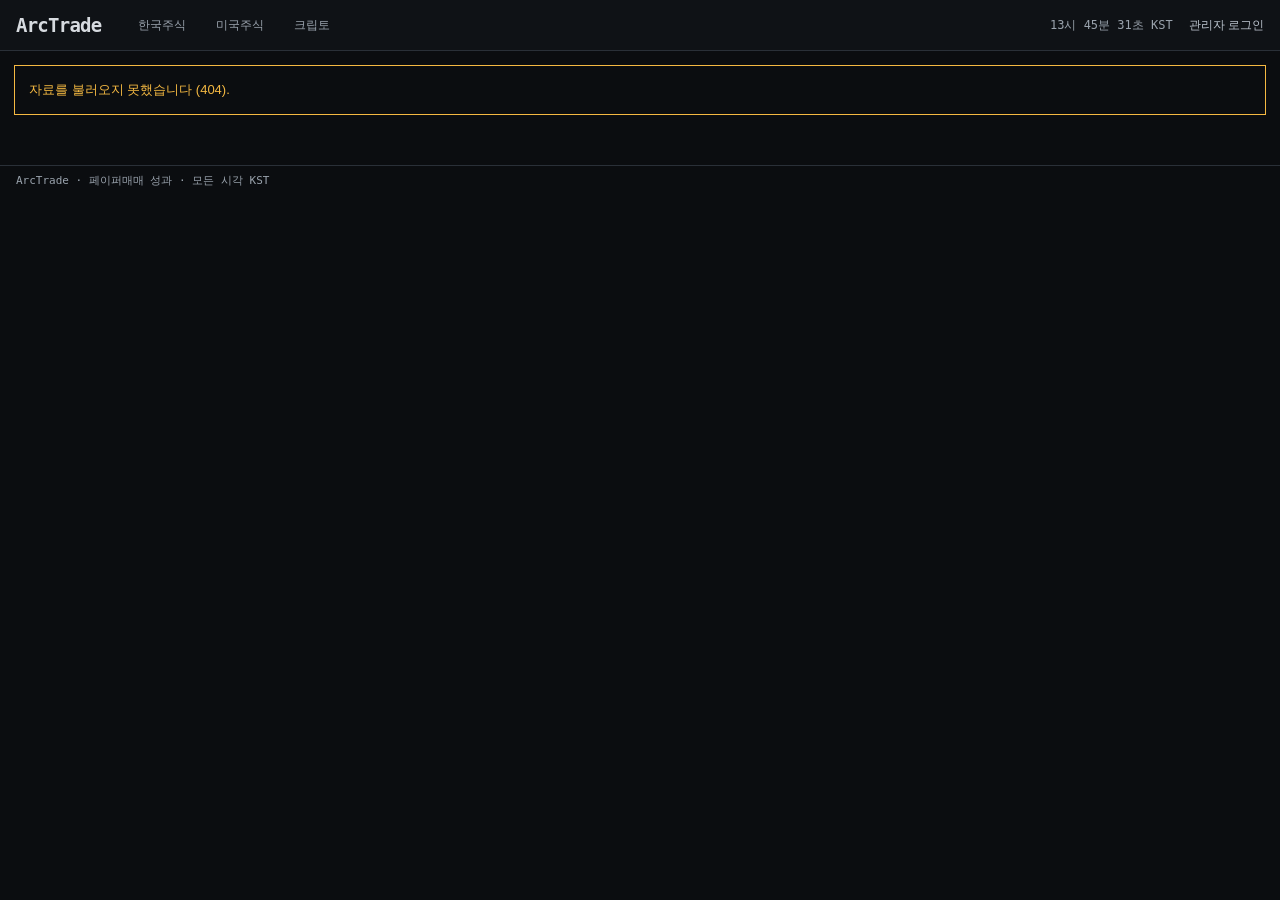
==== commit 56e96a72: "Sync inspected project source copies" ====
--- a/static/index.html
+++ b/static/index.html
@@ -1,7 +1,7 @@
 <!DOCTYPE html>
 
 <html lang="ko"><head><meta charset="utf-8"/><meta content="width=device-width, initial-scale=1" name="viewport"/>
-<link href="data:," rel="icon"/><title>ArcTrade · 전략 성과</title><link href="/static/style.css?v=20261014-arctrade" rel="stylesheet"/><script defer="" src="/static/app.js?v=20261014-arctrade"></script></head>
+<link href="data:," rel="icon"/><title>ArcTrade · 전략 성과</title><link href="/static/style.css?v=20261014-arctrade" rel="stylesheet"/><script defer="" src="/static/app.js?v=20261014-arctrade-minute"></script></head>
 <body data-view="kr"><a class="skip-link" href="#main">본문으로 이동</a>
 <div class="bar"><a class="brand-mini" href="/">ArcTrade</a><nav aria-label="시장" class="tabs"><button aria-selected="true" data-admin="" data-tab="today">금일 시황</button><button data-admin="" data-tab="datasets">데이터셋</button><button data-tab="kr">한국주식</button><button data-tab="us">미국주식</button><button data-tab="crypto">크립토</button><button data-admin="" data-tab="timefolio">타임폴리오</button></nav><div class="bar-actions"><span class="terminal-clock" id="terminal-clock"></span><button data-admin="" id="connections-open">계좌 연결</button><button data-admin="" id="logout">로그아웃</button><a href="/login" id="admin-login">관리자 로그인</a></div></div>
 <div class="subbar" hidden="" id="subbar"><nav aria-label="시장 메뉴" class="subtabs" id="account-subtabs"></nav><div class="status"><span id="lamp"></span><span id="worker-status" role="status"></span></div></div>
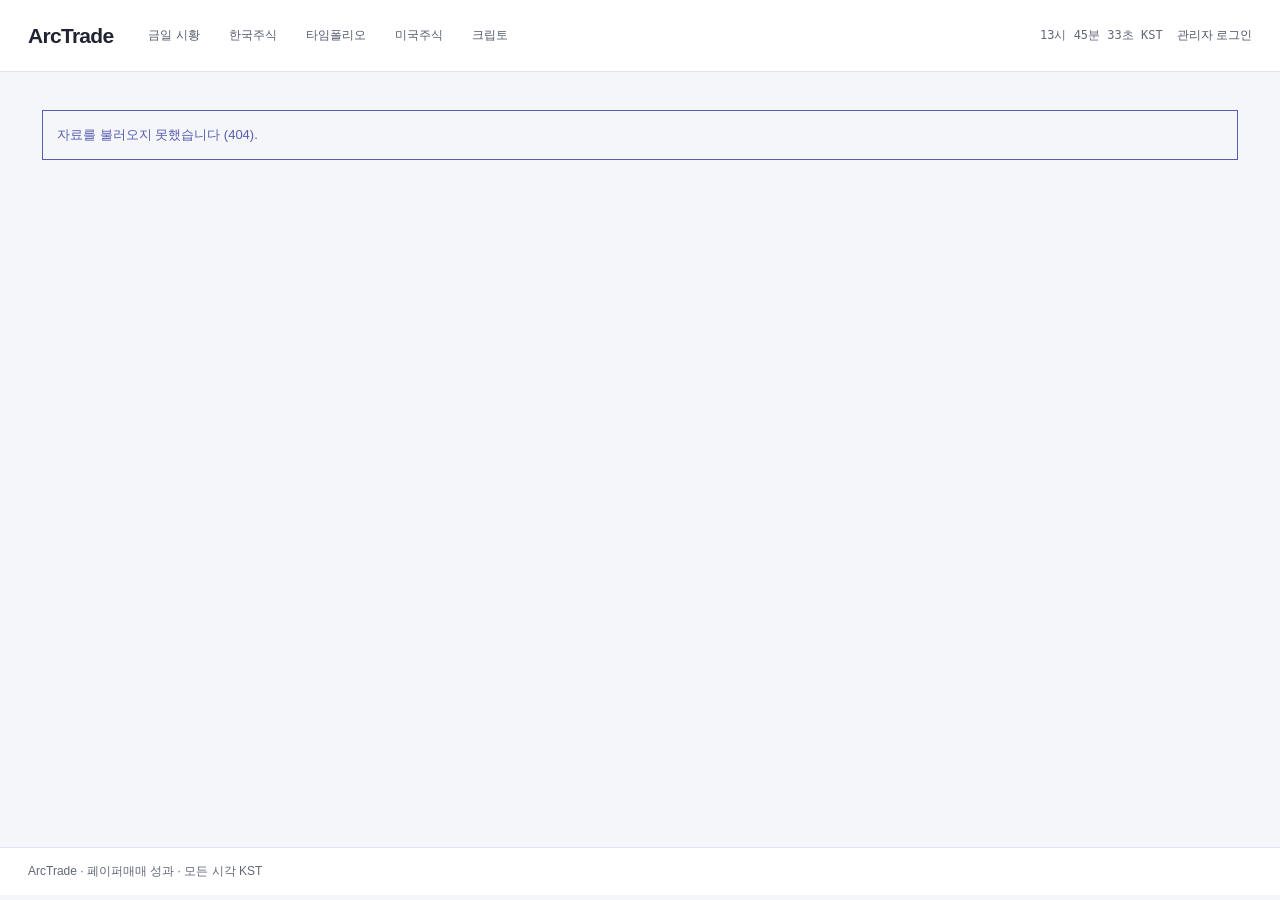
==== commit 98d9bbb8: "Sync inspected project source copies" ====
--- a/static/index.html
+++ b/static/index.html
@@ -1,30 +1,17 @@
 <!DOCTYPE html>
 
 <html lang="ko"><head><meta charset="utf-8"/><meta content="width=device-width, initial-scale=1" name="viewport"/>
-<link href="data:," rel="icon"/><title>ArcTrade · 전략 성과</title><link href="/static/style.css?v=20261014-arctrade" rel="stylesheet"/><script defer="" src="/static/app.js?v=20261014-arctrade-minute"></script></head>
+<link href="data:," rel="icon"/><title>ArcTrade · 전략 성과</title><link href="/static/style.css?v=20261014-white-pareto" rel="stylesheet"/><script defer="" src="/static/app.js?v=20261014-white-pareto"></script></head>
 <body data-view="kr"><a class="skip-link" href="#main">본문으로 이동</a>
-<div class="bar"><a class="brand-mini" href="/">ArcTrade</a><nav aria-label="시장" class="tabs"><button aria-selected="true" data-admin="" data-tab="today">금일 시황</button><button data-admin="" data-tab="datasets">데이터셋</button><button data-tab="kr">한국주식</button><button data-tab="us">미국주식</button><button data-tab="crypto">크립토</button><button data-admin="" data-tab="timefolio">타임폴리오</button></nav><div class="bar-actions"><span class="terminal-clock" id="terminal-clock"></span><button data-admin="" id="connections-open">계좌 연결</button><button data-admin="" id="logout">로그아웃</button><a href="/login" id="admin-login">관리자 로그인</a></div></div>
-<div class="subbar" hidden="" id="subbar"><nav aria-label="시장 메뉴" class="subtabs" id="account-subtabs"></nav><div class="status"><span id="lamp"></span><span id="worker-status" role="status"></span></div></div>
+<div class="bar"><a class="brand-mini" href="/">ArcTrade</a><nav aria-label="관전 메뉴" class="tabs"><button data-tab="today">금일 시황</button><button data-tab="kr">한국주식</button><button data-tab="timefolio">타임폴리오</button><button data-tab="us">미국주식</button><button data-tab="crypto">크립토</button></nav><div class="bar-actions"><div aria-label="화면 모드" class="mode-switch" data-admin="" role="group"><button aria-pressed="true" data-mode="spectator">일반 · 관전</button><button aria-pressed="false" data-mode="admin">관리자</button></div><span class="terminal-clock" id="terminal-clock"></span><button data-admin="" id="connections-open">타임폴리오 연결</button><button data-admin="" id="logout">로그아웃</button><a href="/login" id="admin-login">관리자 로그인</a></div></div>
+<div class="subbar" hidden="" id="subbar"><div class="status"><span id="lamp"></span><span id="worker-status" role="status"></span></div></div>
 <main id="main"><p class="caption" id="boot-status" role="status">전략 성과를 불러오는 중</p><section aria-label="금일 시황" hidden="" id="today-panel">
 <div class="section-head briefing-heading"><h1 class="today-date" id="today-date"></h1><button id="today-refresh">새로고침</button></div>
 <p class="caption" id="today-status" role="status"></p>
 <div class="market-tape" id="market-charts"></div>
 <div class="briefing-columns"><section aria-labelledby="news-title" class="news-column"><div class="section-head"><h2 id="news-title">최근 뉴스</h2><div aria-label="뉴스 시장 필터" class="news-filters" id="news-filters"></div></div><p class="caption" id="news-status"></p><div id="today-news"></div></section>
 <aside aria-labelledby="discoveries-title" class="discoveries-column"><div class="section-head"><h2 id="discoveries-title">연구소 새 발견</h2></div><div id="today-discoveries"></div></aside></div>
-</section><section hidden="" id="connections-panel"><div class="section-head"><h1>계좌 연결</h1><button id="connections-close">닫기</button></div><form id="connections-form"><h2>한국투자증권 실매매 · 정지</h2><div class="controls"><label>App Key<input autocomplete="new-password" id="conn-kis-key" type="password"/></label><label>App Secret<input autocomplete="new-password" id="conn-kis-secret" type="password"/></label><label>계좌번호 (8자리)<input id="conn-kis-account" inputmode="numeric" maxlength="8"/></label><label>상품코드 (2자리)<input id="conn-kis-product" inputmode="numeric" maxlength="2"/></label></div><h2>타임폴리오</h2><div class="controls"><label>아이디<input autocomplete="off" id="conn-timefolio-user"/></label><label>비밀번호<input autocomplete="new-password" id="conn-timefolio-password" type="password"/></label></div><button type="submit">저장</button><p id="connections-result" role="status"></p></form></section><section aria-label="크립토 페이퍼매매" class="legacy-book" hidden="" id="crypto-panel">
-<div class="section-head"><p class="caption" id="crypto-status" role="status"></p><div class="filters"><label>운용 모델<select id="crypto-model"><option value="cnn">CNN 가중</option><option value="cnn_equal">CNN 기본</option><option value="v2">GBM v2</option><option value="v1">GBM v1</option><option value="v2d">GBM 1d</option></select></label><button id="crypto-refresh">새로고침</button></div></div>
-<p hidden="" id="crypto-error" role="alert"></p>
-<div class="statline" id="crypto-metrics"></div>
-<div class="section-head"><h2>수익률 곡선</h2><span class="caption" id="crypto-period"></span></div>
-<div class="chartbox"><svg aria-label="크립토 장부 마감 수익률" id="crypto-equity" role="img"></svg></div>
-<div class="section-head"><h2>보유 포지션</h2><div class="filters"><label>종목 검색<input id="crypto-search" placeholder="BTC, ETH"/></label><label>정렬<select id="crypto-sort"><option value="score">신호 강도</option><option value="pnl">평가 수익률</option><option value="change">24시간 등락률</option></select></label></div></div>
-<div class="table-scroll"><table><thead><tr><th>종목</th><th>방향</th><th>진입가</th><th>현재가</th><th>평가 금액 (USD)</th><th>평가 수익률</th></tr></thead><tbody id="crypto-positions"></tbody></table></div>
-<div class="pagination"><button id="crypto-pos-prev">이전</button><span id="crypto-pos-page"></span><button id="crypto-pos-next">다음</button></div>
-<div class="section-head"><h2>매매 기록</h2><label>기록 종류<select id="crypto-history-kind"><option value="fills">진입 기록</option><option value="trades">청산 기록</option></select></label></div>
-<div class="table-scroll"><table><thead id="crypto-trade-head"></thead><tbody id="crypto-trades"></tbody></table></div>
-<div class="pagination"><button id="crypto-trade-prev">이전</button><span id="crypto-trade-page"></span><button id="crypto-trade-next">다음</button></div>
-<div class="section-head"><h2>운영 로그</h2></div><textarea aria-label="크립토 운영 로그" id="crypto-log" readonly="" role="log"></textarea>
-</section><section aria-label="데이터셋" hidden="" id="datasets-panel"><div class="section-head"><label>정렬<select id="dataset-sort"><option value="name">이름</option><option value="updated">최근 갱신</option><option value="available">사용 가능</option></select></label></div><div id="datasets-list"></div></section><section class="terminal-layout" hidden="" id="account-panel"><aside class="terminal-pane strategy-rail"><div class="pane-heading"><h2>운용 전략</h2><span>페이퍼매매</span></div><div aria-label="운용 전략 목록" id="paper-strategies" role="group"></div><p class="caption" id="paper-strategy-note">실제 기록된 페이퍼 성과를 비교합니다.</p></aside><section class="terminal-pane terminal-center"><div class="pane-heading"><h1 id="paper-title">전략 성과</h1><span id="paper-updated"></span></div><p class="caption" id="account-status" role="status"></p><p class="stopped-note" hidden="" id="live-stopped">실매매 정지</p><div class="section-head"><h2>전략 수익률</h2><div aria-label="수익률 기록 간격" class="interval-tabs"><button aria-pressed="false" data-interval="minute">분</button><button aria-pressed="false" data-interval="hour">시간</button><button aria-pressed="true" data-interval="day">일</button></div></div><div class="chartbox"><svg aria-label="계좌 누적 수익률" id="account-equity" role="img"></svg></div></section><section class="terminal-pane terminal-right"><div class="statline" id="account-metrics"></div></section><section class="terminal-pane terminal-bottom"><div class="section-head"><h2>보유 종목</h2></div><div class="table-scroll"><table><thead><tr><th>종목</th><th>방향</th><th>수량</th><th>평가 금액</th><th>수익률</th></tr></thead><tbody id="holdings-body"></tbody></table></div><div class="pagination"><button id="holdings-prev">이전</button><span id="holdings-page"></span><button id="holdings-next">다음</button></div><div class="section-head"><h2>체결 내역</h2></div><div class="table-scroll"><table><thead><tr><th>시각 (KST)</th><th>종목</th><th>구분</th><th>수량</th><th>가격</th></tr></thead><tbody id="account-trades"></tbody></table></div><div class="pagination"><button id="account-prev">이전</button><span id="account-page"></span><button id="account-next">다음</button></div></section></section><section class="terminal-layout research-layout" hidden="" id="overview"><section class="terminal-pane research-rail"><div class="lab-bar"><div id="lab-controls"><button id="lab-start">연구 시작</button><button id="lab-stop">연구 중단</button></div><div class="auto-apply"><span class="toggle-label" id="auto-apply-label">자동 적용</span><button aria-checked="false" aria-labelledby="auto-apply-label" id="auto-apply-toggle" role="switch" type="button">꺼짐</button><span class="caption" id="auto-apply-note"></span></div></div><p class="caption" id="lab-note" role="status"></p><p class="caption" id="auto-apply-result" role="status"></p><p class="caption" id="lab-result" role="status"></p><details class="method" id="lab-settings"><summary>연구 설정</summary>
+</section><section hidden="" id="connections-panel"><div class="section-head"><h1>계좌 연결</h1><button id="connections-close">닫기</button></div><form id="connections-form"><h2>타임폴리오</h2><div class="controls"><label>아이디<input autocomplete="off" id="conn-timefolio-user"/></label><label>비밀번호<input autocomplete="new-password" id="conn-timefolio-password" type="password"/></label></div><button type="submit">저장</button><p id="connections-result" role="status"></p></form></section><section aria-label="데이터셋" hidden="" id="datasets-panel"><div class="section-head"><label>정렬<select id="dataset-sort"><option value="name">이름</option><option value="updated">최근 갱신</option><option value="available">사용 가능</option></select></label></div><div id="datasets-list"></div></section><section class="terminal-layout" hidden="" id="account-panel"><aside class="terminal-pane strategy-rail"><div class="pane-heading"><h2>운용 전략</h2><span>페이퍼매매</span></div><div aria-label="운용 전략 목록" id="paper-strategies" role="group"></div><p class="caption" id="paper-strategy-note">현재 파레토에 포함된 전략만 표시합니다. 검증 성과와 운용 성과는 구분합니다.</p></aside><section class="terminal-pane terminal-center"><div class="pane-heading"><h1 id="paper-title">전략 성과</h1><span id="paper-updated"></span></div><p class="caption" id="account-status" role="status"></p><div class="section-head"><h2>전략 수익률</h2><div aria-label="수익률 기록 간격" class="interval-tabs"><button aria-pressed="true" data-interval="minute">분</button><button aria-pressed="false" data-interval="hour">시간</button><button aria-pressed="false" data-interval="day">일</button></div></div><div class="chartbox"><svg aria-label="계좌 누적 수익률" id="account-equity" role="img"></svg></div></section><section class="terminal-pane terminal-right"><div class="statline" id="account-metrics"></div></section><section class="terminal-pane terminal-bottom"><div class="section-head"><h2>보유 종목</h2></div><div class="table-scroll"><table><thead><tr><th>종목</th><th>방향</th><th>수량</th><th>평가 금액</th><th>수익률</th></tr></thead><tbody id="holdings-body"></tbody></table></div><div class="pagination"><button id="holdings-prev">이전</button><span id="holdings-page"></span><button id="holdings-next">다음</button></div><div class="section-head"><h2>체결 내역</h2></div><div class="table-scroll"><table><thead><tr><th>시각 (KST)</th><th>종목</th><th>구분</th><th>수량</th><th>가격</th></tr></thead><tbody id="account-trades"></tbody></table></div><div class="pagination"><button id="account-prev">이전</button><span id="account-page"></span><button id="account-next">다음</button></div></section></section><section class="terminal-layout research-layout" hidden="" id="overview"><section class="terminal-pane research-rail"><div class="lab-bar"><div id="lab-controls"><button id="lab-start">연구 시작</button><button id="lab-stop">연구 중단</button></div><div class="auto-apply"><span class="toggle-label" id="auto-apply-label">자동 적용</span><button aria-checked="false" aria-labelledby="auto-apply-label" id="auto-apply-toggle" role="switch" type="button">꺼짐</button><span class="caption" id="auto-apply-note"></span></div></div><p class="caption" id="lab-note" role="status"></p><p class="caption" id="auto-apply-result" role="status"></p><p class="caption" id="lab-result" role="status"></p><details class="method" id="lab-settings"><summary>연구 설정</summary>
 <form class="controls" id="resource-form"><label>CPU (코어)<input id="cpu-limit" max="64" min="1" required="" type="number" value="4"/></label><label>메모리 (GiB)<input id="memory-limit" max="128" min="2" required="" type="number" value="8"/></label><label>동시 실험<input id="parallel-limit" max="8" min="1" required="" type="number" value="2"/></label><button type="submit">한도 적용</button><span id="resource-result" role="status"></span></form>
 <form class="controls" hidden="" id="api-form"><label>API 제공사<select id="api-provider"><option value="openai">OpenAI</option><option value="anthropic">Anthropic</option><option value="gemini">Gemini</option><option value="deepseek">DeepSeek</option><option value="openrouter">OpenRouter</option></select></label><label>모델 ID<input id="api-model" maxlength="160" required=""/></label><label>API Key<input autocomplete="new-password" id="api-key" required="" type="password"/></label><button type="submit">키 저장</button><span id="api-result" role="status"></span></form><form class="controls seed-controls" id="seed-form"><label>전략 입력<textarea id="seed-text" maxlength="4000" required="" rows="2"></textarea></label><button type="submit">알파 생성</button><span id="seed-result" role="status"></span></form>
 <div class="caption" id="jobs"></div><details class="method"><summary>후보 · 로그</summary><div class="log-tools"><label><input checked="" id="autoscroll" type="checkbox"/> 자동 스크롤</label><button id="clear-log">비우기</button></div><div id="candidates"></div><textarea aria-label="실험 진행 로그" class="log-pane" id="log-pane" readonly="" role="log"></textarea></details></details></section><section class="terminal-pane terminal-center"><div class="section-head"><h2>파레토 최적 전략</h2><div class="axis-controls"><label>Y축<select id="pareto-y"><option value="net_return">수익률</option><option value="sharpe">샤프</option></select></label><label>X축<select id="pareto-x"><option value="mdd">MDD</option><option value="negative_months">손실 개월 수</option></select></label></div><div class="filters map-controls"><label>파레토 경계<select id="frontier-mode"><option value="screened">검증 통과 전략</option><option value="all">전체 실험</option></select></label><label>평가 기록<select aria-label="평가 기록" id="cohort"></select></label></div></div><div class="legend"><span class="legend-dot"></span>전체 실험 <span class="legend-diamond">◆</span>적용 중 <span class="legend-line"></span>OS 9개월 파레토</div><div class="chartbox scatterbox"><svg aria-label="손실 개월 수와 순수익률의 파레토 그래프" id="scatter" role="img" viewbox="0 0 1120 390"></svg><div hidden="" id="tooltip"></div></div><div class="map-models" id="map-models"></div><div aria-live="polite" class="map-selection" hidden="" id="map-selection"></div></section><section class="terminal-pane terminal-right"><div class="statline"><div><span>현재 비교 전략</span><strong id="count">…</strong></div><div><span>최고 OS 순수익률</span><strong id="best">…</strong></div><div><span>파레토 전략</span><strong id="front-count">…</strong></div><div><span>자동 탐색</span><strong id="generation">…</strong></div></div></section><section class="terminal-pane terminal-bottom"><div class="section-head"><h2>전략 리더보드</h2><div class="filters"><label>전략 검색<input id="search" type="search"/></label><label>보기<select id="filter" value="screened"><option value="all">전체 실험</option><option value="pareto">파레토 전략</option><option selected="" value="screened">검증 통과 전략</option></select></label></div></div><div class="table-scroll"><table id="leaderboard"><thead><tr><th>전략 / 모델</th><th class="sort"><button id="sort-return">OS 순수익률 ↓</button></th><th class="sort"><button id="sort-loss">OS 손실 개월</button></th><th>샤프</th><th hidden="" id="th-phases">계좌 수</th><th hidden="" id="th-screen">검증 상태</th></tr></thead><tbody></tbody></table></div><div class="pagination"><button id="prev">이전</button><span id="page-label"></span><button id="next">다음</button></div></section></section>
@@ -38,4 +25,4 @@
 <div class="table-scroll"><table id="trades"><thead><tr><th>체결일</th><th>신호일</th><th>종목</th><th>구분</th><th>수량</th><th>체결가</th><th>거래 금액</th><th>수수료</th></tr></thead><tbody></tbody></table></div><div class="pagination"><button id="trade-prev">이전</button><span id="trade-page"></span><button id="trade-next">다음</button></div>
 <details class="method"><summary>설정 · 검증</summary><dl id="genome"></dl><p id="source-note"></p><div id="limitations"></div></details></section>
 <div hidden="" id="error" role="alert"></div>
-</main><script defer="" src="/static/briefing.js?v=20261014-arctrade"></script><script defer="" src="/static/crypto.js?v=20261014-arctrade"></script><footer class="terminal-footer">ArcTrade · 페이퍼매매 성과 · 모든 시각 KST</footer></body></html>
+</main><script defer="" src="/static/briefing.js?v=20261014-white-pareto"></script><footer class="terminal-footer">ArcTrade · 페이퍼매매 성과 · 모든 시각 KST</footer></body></html>
--- a/static/style.css
+++ b/static/style.css
@@ -1,7 +1,7 @@
 @font-face{font-family:'Noto Sans KR';src:url('/static/fonts/NotoSansKR.woff2') format('woff2');font-display:swap}
 @font-face{font-family:'IBM Plex Mono';src:url('/static/fonts/IBMPlexMono.woff2') format('woff2');font-display:swap}
-:root{color-scheme:dark;--paper:#101311;--surface:#181c19;--ink:#f0f1ea;--soft:#c7cbc2;--faint:#a4ada2;--line:#343d35;--accent:#d8ba7d;--mono:'IBM Plex Mono',monospace;--sans:'Noto Sans KR',sans-serif}
-*{box-sizing:border-box}[hidden]{display:none!important}body{margin:0;background:var(--paper);color:var(--ink);font:15px/1.7 var(--sans);word-break:keep-all;-webkit-font-smoothing:antialiased}a{color:inherit;text-decoration:none}button,input,select,textarea{font:inherit;color:inherit}button,a,select{touch-action:manipulation}button{min-height:44px;padding:9px 19px;background:transparent;border:1px solid var(--line);cursor:pointer;transition:background .18s,color .18s,border-color .18s}button:hover:not(:disabled){background:var(--surface);border-color:var(--accent);color:var(--accent)}button:disabled{opacity:.45;cursor:default}button:active:not(:disabled){transform:translateY(1px)}:focus-visible{outline:2px solid var(--accent);outline-offset:4px}input,select{width:100%;min-height:44px;padding:8px 0;background:var(--paper);border:0;border-bottom:1px solid var(--line);border-radius:0}textarea{width:100%;padding:14px;background:var(--surface);border:1px solid var(--line);border-radius:0;resize:vertical}label{display:grid;gap:5px;color:var(--faint);font-size:13px}::selection{background:#665334;color:var(--ink)}
+:root{color-scheme:light;--paper:#f5f6fa;--surface:#ffffff;--ink:#202431;--soft:#626878;--faint:#626878;--line:#e0e3ed;--accent:#575cb0;--mono:'IBM Plex Mono',monospace;--sans:'Noto Sans KR',sans-serif}
+*{box-sizing:border-box}[hidden]{display:none!important}body{margin:0;background:var(--paper);color:var(--ink);font:15px/1.7 var(--sans);word-break:keep-all;-webkit-font-smoothing:antialiased}a{color:inherit;text-decoration:none}button,input,select,textarea{font:inherit;color:inherit}button,a,select{touch-action:manipulation}button{min-height:44px;padding:9px 19px;background:transparent;border:1px solid var(--line);cursor:pointer;transition:background .18s,color .18s,border-color .18s}button:hover:not(:disabled){background:var(--surface);border-color:var(--accent);color:var(--accent)}button:disabled{opacity:.45;cursor:default}button:active:not(:disabled){transform:translateY(1px)}:focus-visible{outline:2px solid var(--accent);outline-offset:4px}input,select{width:100%;min-height:44px;padding:8px 0;background:var(--paper);border:0;border-bottom:1px solid var(--line);border-radius:0}textarea{width:100%;padding:14px;background:var(--surface);border:1px solid var(--line);border-radius:0;resize:vertical}label{display:grid;gap:5px;color:var(--faint);font-size:13px}::selection{background:#e2e4f4;color:var(--ink)}
 header{position:relative;isolation:isolate;min-height:300px;max-width:1440px;margin:auto;padding:66px 48px 52px;display:flex;justify-content:space-between;align-items:flex-end;gap:30px;overflow:hidden;background-color:var(--paper);background-image:url('/static/observatory.webp?v=1');background-size:cover;background-position:center}.brand{font-family:var(--sans);font-size:clamp(42px,5.8vw,84px);font-weight:600;line-height:1.05;letter-spacing:-4px}.status{display:flex;gap:10px;align-items:center;align-self:flex-start;white-space:nowrap;font-size:12px;color:var(--soft);padding-top:8px}#lamp{width:6px;height:6px;flex:none;background:var(--faint)}#lamp.active{background:var(--accent)}
 .tabs,.subtabs{max-width:1440px;margin:auto;display:flex;flex-wrap:wrap;padding:0 48px;gap:34px}.tabs{border-top:1px solid var(--line);border-bottom:1px solid var(--line)}.tabs button{min-height:65px;padding:12px 0;border:0;color:var(--faint);font-size:14px}.tabs button[aria-selected=true]{color:var(--ink);border-bottom:2px solid var(--accent);font-weight:600}.tabs button:hover,.subtabs button:hover{background:transparent}.subtabs{gap:28px;padding-top:14px;padding-bottom:10px}.subtabs button{border:0;padding:9px 0;color:var(--faint);font-size:13px}.subtabs button[aria-selected=true]{color:var(--accent);font-weight:600}
 main{max-width:1440px;margin:auto;padding:0 48px}h1,h2,h3{margin:0;font-weight:500}h1{font-size:35px;line-height:1.35;letter-spacing:-1.2px}h2{font-size:24px;line-height:1.4;letter-spacing:-.6px}h3{font-size:17px}.statline{display:grid;grid-template-columns:repeat(4,minmax(0,1fr));gap:24px;border-top:1px solid var(--line);border-bottom:1px solid var(--line);padding:26px 0 30px}.statline>div{display:grid;gap:12px}.statline span{font-size:12px;color:var(--faint)}.statline strong{font:400 clamp(24px,2.8vw,40px)/1.2 var(--mono);letter-spacing:-1.5px;font-variant-numeric:tabular-nums}.section-head{display:flex;align-items:flex-end;justify-content:space-between;gap:25px;margin:44px 0 22px}.filters,.detail-controls{display:flex;gap:25px}.filters label{min-width:140px}.map-controls label{min-width:180px}.caption{font-size:12px;color:var(--faint);line-height:1.7;margin:8px 0 18px;max-width:85ch}.legend{display:flex;align-items:center;gap:8px;font-size:12px;color:var(--soft)}.legend-dot{width:5px;height:5px;background:var(--soft);margin-left:10px}.legend-line{width:20px;height:2px;background:var(--accent);margin-left:12px}.legend-line.sell{background:var(--soft)}.chartbox{position:relative;min-width:0;border-top:1px solid var(--line);border-bottom:1px solid var(--line);padding:12px 0;background:var(--paper)}svg{display:block;width:100%;height:auto;overflow:visible}svg text{font:12px var(--mono);fill:var(--faint);font-variant-numeric:tabular-nums}svg .axis-title{font:12px var(--sans)}svg .grid{stroke:var(--line);stroke-width:.6}svg .dot{fill:var(--soft);opacity:.48;cursor:pointer}svg .dot.front{fill:var(--accent);opacity:1}svg .dot:focus{outline:0;stroke:var(--ink);stroke-width:2}svg .frontier{stroke:var(--accent);stroke-width:2;fill:none}#tooltip{position:absolute;z-index:2;pointer-events:none;background:var(--surface);border:1px solid var(--line);color:var(--ink);padding:12px 15px;font-size:12px;max-width:310px;overflow-wrap:anywhere}
@@ -60,11 +60,11 @@
 /* Thin text links and disclosure rows get a taller hit area. */
 .strategy-name,.back,summary{padding-block:6px}
 
-/* ArcTrade: AutoCrypto's compact trading terminal, with strategy performance at its centre. */
-:root{--paper:#0b0d10;--surface:#12161b;--ink:#d7dbe0;--soft:#bac2cc;--faint:#9aa3ad;--line:#2a3038;--accent:#f5b942}
-body{font-size:13px;line-height:1.55}body[data-view=today] header{display:none}button,input,select{min-height:36px;font-size:12px}button{padding:6px 12px}label{font-size:12px}h1{font-size:21px;letter-spacing:-.4px}h2{font-size:15px;letter-spacing:0}h3{font-size:14px}main{max-width:none;padding:0 0 36px}main>section:not(.terminal-layout){padding:18px 22px}.bar{max-width:none;position:sticky;top:0;gap:24px;min-height:50px;padding:0 16px;background:#0f1216}.brand-mini,body[data-view=today] .brand-mini{display:block;font:600 19px var(--mono);letter-spacing:-.04em}.bar .tabs{gap:4px}.bar .tabs button{min-height:50px;padding:8px 13px;font-size:12px}.bar .tabs button[aria-selected=true]{color:var(--accent);background:#171b21;border-bottom:2px solid var(--accent)}.bar-actions{gap:16px;align-items:center}.bar-actions a{white-space:nowrap;font-size:12px;color:var(--soft);padding:10px 0}.terminal-clock{font:12px var(--mono);white-space:nowrap;color:var(--faint)}.subbar{max-width:none;min-height:43px;padding:0 16px;background:#0d1014;border-bottom:1px solid var(--line)}.subbar .subtabs{gap:18px;padding:0}.subtabs button{font-size:12px;padding:7px 0;min-height:42px}.subbar .status{font:12px var(--mono)}.skip-link{position:absolute;left:-10000px;z-index:20}.skip-link:focus{left:12px;top:12px;background:var(--accent);color:var(--paper);padding:10px}
-.terminal-layout{display:grid;grid-template-columns:240px minmax(0,1fr) 250px;grid-template-rows:auto auto;align-items:stretch;background:#0f1216}.terminal-pane{min-width:0;border-right:1px solid var(--line);border-bottom:1px solid var(--line);background:#0f1216}.terminal-center{grid-column:2;grid-row:1;min-height:460px}.terminal-right{grid-column:3;grid-row:1;border-right:0}.terminal-bottom{grid-column:1/-1;grid-row:2;padding:0 14px 12px}.pane-heading{display:flex;align-items:center;justify-content:space-between;gap:12px;min-height:44px;padding:10px 14px;border-bottom:1px solid var(--line)}.pane-heading h1,.pane-heading h2{font-size:14px;line-height:1.6}.pane-heading span{font-size:11px;color:var(--faint);text-align:right}.strategy-choice{display:flex;flex-direction:column;gap:10px;align-items:flex-start;width:100%;padding:15px 14px;border:0;border-bottom:1px solid var(--line);text-align:left;min-height:80px}.strategy-choice strong{font-size:13px;font-weight:500}.strategy-choice[aria-pressed=true]{background:#1a2230;box-shadow:inset 2px 0 var(--accent)}.strategy-return{font:17px var(--mono);color:var(--accent)}.strategy-rail>.caption,.strategy-rail .empty-note{padding:12px 14px;margin:0;font-size:12px}.terminal-center>.section-head{margin:0;padding:10px 14px;align-items:center;border-bottom:1px solid var(--line)}.terminal-center>.caption{padding:10px 14px;margin:0;max-width:none}.interval-tabs{display:flex;gap:4px}.interval-tabs button{padding:4px 13px;min-height:32px;border-color:transparent;color:var(--faint)}.interval-tabs button[aria-pressed=true]{border-color:var(--line);color:var(--ink);background:var(--surface)}.terminal-center>.chartbox{padding:8px 0 0;border-top:0}.chartbox{background:#0f1216}.terminal-right .statline,#account-metrics{display:flex;flex-direction:column;gap:0;border:0;padding:0}.terminal-right .statline>div{padding:16px 14px;gap:8px;border-bottom:1px solid var(--line)}.terminal-right .statline>h2{padding:12px 14px;border-bottom:1px solid var(--line);font-size:14px}.terminal-right .statline strong,#account-metrics strong{font-size:23px;letter-spacing:-.8px;overflow-wrap:anywhere}.terminal-right .statline span{font-size:12px}#account-panel{padding-top:0}#account-status{margin:0;padding:8px 14px;color:var(--faint)}.private-account{grid-template-columns:minmax(0,1fr) 280px}.private-account .strategy-rail{display:none}.private-account .terminal-center{grid-column:1}.private-account .terminal-right{grid-column:2}.terminal-bottom>.section-head{margin:0;padding:12px 0;align-items:center}.terminal-bottom .pagination{padding:12px 0;gap:12px}.terminal-bottom .table-scroll{max-height:320px}.terminal-bottom th{position:sticky;top:0;background:#0f1216}.section-head{margin:22px 0 14px;gap:16px}.statline{padding:18px 0}.statline strong{font-size:28px}.table-scroll table{font-size:12px}th{padding:8px 10px;font-size:12px}td{padding:10px;font-size:12px}th:first-child,td:first-child{padding-left:10px}.strategy-name{font-size:12px}.subline{margin-top:4px;font-size:11px}.pagination{padding:12px 0}.caption{font-size:12px}.terminal-footer{display:flex;min-height:30px;align-items:center;padding:7px 16px;border-top:1px solid var(--line);color:var(--faint);font:11px var(--mono)}
-.research-layout{grid-template-columns:260px minmax(0,1fr) 220px}.research-rail{grid-column:1;grid-row:1;padding:12px}.research-rail .lab-bar{padding:0 0 14px;gap:14px}.research-rail #lab-controls{display:flex;gap:6px;width:100%}.research-rail #lab-controls button{flex:1}.research-rail .auto-apply{flex-wrap:wrap;gap:8px}.research-rail .toggle-label{font-size:12px}.research-rail .auto-apply .caption{flex-basis:100%;font-size:11px}.research-rail #lab-settings{padding:12px 0}.research-rail .controls{display:grid;grid-template-columns:1fr;gap:10px;margin:14px 0}.research-rail .controls label{min-width:0}.research-rail input,.research-rail textarea{padding:7px}.research-rail .log-tools{flex-wrap:wrap;gap:8px}.research-rail .job-row{flex-wrap:wrap;gap:6px}.research-rail .job-row span:last-child{margin-left:0}.research-rail #log-pane{height:230px;padding:8px}.research-rail #jobs{margin:12px 0}.research-layout .terminal-center>.section-head{flex-wrap:wrap;gap:10px}.axis-controls{display:flex;gap:12px;margin-left:auto}.axis-controls label{display:flex;align-items:center;gap:8px;white-space:nowrap}.axis-controls select{width:130px;padding:6px 8px;border:1px solid var(--line);background:#12161b}.research-layout .map-controls{flex-basis:100%;gap:12px}.research-layout .map-controls label{min-width:0;flex:1}.research-layout .map-controls select{font-size:11px;max-width:100%;text-overflow:ellipsis}.research-layout .legend{font-size:11px;padding:10px 14px;flex-wrap:wrap}.research-layout .map-models,.research-layout .map-selection{padding:0 14px}.research-layout .map-selection{padding-block:12px}.research-layout .terminal-bottom .table-scroll{max-height:520px}.research-layout #filter{min-width:130px}.legacy-book .statline strong{font-size:28px!important}.legacy-book .filters{flex-wrap:wrap}.legacy-book>.section-head:first-child{margin-top:0}#error{margin:14px;padding:14px;border:1px solid var(--accent)}.market-tape{margin:16px 0 24px}.market-instrument{padding-top:16px;padding-bottom:16px}.briefing-heading{margin-top:0}.briefing-columns{gap:36px}.stopped-note{padding:10px 14px}.controls{gap:16px}#connections-panel{padding:18px}#detail .chartbox{margin-bottom:18px}#detail-title{font-size:24px}
+/* Strategy performance workspace, aligned with QuantInSight light surfaces. */
+:root{--paper:#f5f6fa;--surface:#f7f8fc;--ink:#202431;--soft:#4f5768;--faint:#626878;--line:#e0e3ed;--accent:#575cb0}
+body{font-size:13px;line-height:1.55}body[data-view=today] header{display:none}button,input,select{min-height:36px;font-size:12px}button{padding:6px 12px}label{font-size:12px}h1{font-size:21px;letter-spacing:-.4px}h2{font-size:15px;letter-spacing:0}h3{font-size:14px}main{max-width:none;padding:0 0 36px}main>section:not(.terminal-layout){padding:18px 22px}.bar{max-width:none;position:sticky;top:0;gap:24px;min-height:50px;padding:0 16px;background:#ffffff}.brand-mini,body[data-view=today] .brand-mini{display:block;font:600 19px var(--mono);letter-spacing:-.04em}.bar .tabs{gap:4px}.bar .tabs button{min-height:50px;padding:8px 13px;font-size:12px}.bar .tabs button[aria-selected=true]{color:var(--accent);background:#eeeefa;border-bottom:2px solid var(--accent)}.bar-actions{gap:16px;align-items:center}.bar-actions a{white-space:nowrap;font-size:12px;color:var(--soft);padding:10px 0}.terminal-clock{font:12px var(--mono);white-space:nowrap;color:var(--faint)}.subbar{max-width:none;min-height:43px;padding:0 16px;background:#f0f1f7;border-bottom:1px solid var(--line)}.subbar .subtabs{gap:18px;padding:0}.subtabs button{font-size:12px;padding:7px 0;min-height:42px}.subbar .status{font:12px var(--mono)}.skip-link{position:absolute;left:-10000px;z-index:20}.skip-link:focus{left:12px;top:12px;background:var(--accent);color:var(--paper);padding:10px}
+.terminal-layout{display:grid;grid-template-columns:240px minmax(0,1fr) 250px;grid-template-rows:auto auto;align-items:stretch;background:#ffffff}.terminal-pane{min-width:0;border-right:1px solid var(--line);border-bottom:1px solid var(--line);background:#ffffff}.terminal-center{grid-column:2;grid-row:1;min-height:460px}.terminal-right{grid-column:3;grid-row:1;border-right:0}.terminal-bottom{grid-column:1/-1;grid-row:2;padding:0 14px 12px}.pane-heading{display:flex;align-items:center;justify-content:space-between;gap:12px;min-height:44px;padding:10px 14px;border-bottom:1px solid var(--line)}.pane-heading h1,.pane-heading h2{font-size:14px;line-height:1.6}.pane-heading span{font-size:11px;color:var(--faint);text-align:right}.strategy-choice{display:flex;flex-direction:column;gap:10px;align-items:flex-start;width:100%;padding:15px 14px;border:0;border-bottom:1px solid var(--line);text-align:left;min-height:80px}.strategy-choice strong{font-size:13px;font-weight:500}.strategy-choice[aria-pressed=true]{background:#eeeefa;box-shadow:inset 2px 0 var(--accent)}.strategy-return{font:17px var(--mono);color:var(--accent)}.strategy-rail>.caption,.strategy-rail .empty-note{padding:12px 14px;margin:0;font-size:12px}.terminal-center>.section-head{margin:0;padding:10px 14px;align-items:center;border-bottom:1px solid var(--line)}.terminal-center>.caption{padding:10px 14px;margin:0;max-width:none}.interval-tabs{display:flex;gap:4px}.interval-tabs button{padding:4px 13px;min-height:32px;border-color:transparent;color:var(--faint)}.interval-tabs button[aria-pressed=true]{border-color:var(--line);color:var(--ink);background:var(--surface)}.terminal-center>.chartbox{padding:8px 0 0;border-top:0}.chartbox{background:#ffffff}.terminal-right .statline,#account-metrics{display:flex;flex-direction:column;gap:0;border:0;padding:0}.terminal-right .statline>div{padding:16px 14px;gap:8px;border-bottom:1px solid var(--line)}.terminal-right .statline>h2{padding:12px 14px;border-bottom:1px solid var(--line);font-size:14px}.terminal-right .statline strong,#account-metrics strong{font-size:23px;letter-spacing:-.8px;overflow-wrap:anywhere}.terminal-right .statline span{font-size:12px}#account-panel{padding-top:0}#account-status{margin:0;padding:8px 14px;color:var(--faint)}.private-account{grid-template-columns:minmax(0,1fr) 280px}.private-account .strategy-rail{display:none}.private-account .terminal-center{grid-column:1}.private-account .terminal-right{grid-column:2}.terminal-bottom>.section-head{margin:0;padding:12px 0;align-items:center}.terminal-bottom .pagination{padding:12px 0;gap:12px}.terminal-bottom .table-scroll{max-height:320px}.terminal-bottom th{position:sticky;top:0;background:#ffffff}.section-head{margin:22px 0 14px;gap:16px}.statline{padding:18px 0}.statline strong{font-size:28px}.table-scroll table{font-size:12px}th{padding:8px 10px;font-size:12px}td{padding:10px;font-size:12px}th:first-child,td:first-child{padding-left:10px}.strategy-name{font-size:12px}.subline{margin-top:4px;font-size:11px}.pagination{padding:12px 0}.caption{font-size:12px}.terminal-footer{display:flex;min-height:30px;align-items:center;padding:7px 16px;border-top:1px solid var(--line);color:var(--faint);font:11px var(--mono)}
+.research-layout{grid-template-columns:260px minmax(0,1fr) 220px}.research-rail{grid-column:1;grid-row:1;padding:12px}.research-rail .lab-bar{padding:0 0 14px;gap:14px}.research-rail #lab-controls{display:flex;gap:6px;width:100%}.research-rail #lab-controls button{flex:1}.research-rail .auto-apply{flex-wrap:wrap;gap:8px}.research-rail .toggle-label{font-size:12px}.research-rail .auto-apply .caption{flex-basis:100%;font-size:11px}.research-rail #lab-settings{padding:12px 0}.research-rail .controls{display:grid;grid-template-columns:1fr;gap:10px;margin:14px 0}.research-rail .controls label{min-width:0}.research-rail input,.research-rail textarea{padding:7px}.research-rail .log-tools{flex-wrap:wrap;gap:8px}.research-rail .job-row{flex-wrap:wrap;gap:6px}.research-rail .job-row span:last-child{margin-left:0}.research-rail #log-pane{height:230px;padding:8px}.research-rail #jobs{margin:12px 0}.research-layout .terminal-center>.section-head{flex-wrap:wrap;gap:10px}.axis-controls{display:flex;gap:12px;margin-left:auto}.axis-controls label{display:flex;align-items:center;gap:8px;white-space:nowrap}.axis-controls select{width:130px;padding:6px 8px;border:1px solid var(--line);background:#f7f8fc}.research-layout .map-controls{flex-basis:100%;gap:12px}.research-layout .map-controls label{min-width:0;flex:1}.research-layout .map-controls select{font-size:11px;max-width:100%;text-overflow:ellipsis}.research-layout .legend{font-size:11px;padding:10px 14px;flex-wrap:wrap}.research-layout .map-models,.research-layout .map-selection{padding:0 14px}.research-layout .map-selection{padding-block:12px}.research-layout .terminal-bottom .table-scroll{max-height:520px}.research-layout #filter{min-width:130px}.legacy-book .statline strong{font-size:28px!important}.legacy-book .filters{flex-wrap:wrap}.legacy-book>.section-head:first-child{margin-top:0}#error{margin:14px;padding:14px;border:1px solid var(--accent)}.market-tape{margin:16px 0 24px}.market-instrument{padding-top:16px;padding-bottom:16px}.briefing-heading{margin-top:0}.briefing-columns{gap:36px}.stopped-note{padding:10px 14px}.controls{gap:16px}#connections-panel{padding:18px}#detail .chartbox{margin-bottom:18px}#detail-title{font-size:24px}
 @media(max-width:1120px){.terminal-layout{grid-template-columns:200px minmax(0,1fr) 200px}.research-layout{grid-template-columns:220px minmax(0,1fr) 180px}.terminal-clock{display:none}.bar{gap:16px}.bar .tabs button{padding-inline:9px}.terminal-right .statline strong,#account-metrics strong{font-size:20px}.private-account{grid-template-columns:minmax(0,1fr) 230px}}
 @media(max-width:850px){.terminal-layout,.research-layout{grid-template-columns:190px minmax(0,1fr)}.terminal-center{grid-column:2}.terminal-right{grid-column:1/-1;grid-row:2}.terminal-right .statline,#account-metrics{display:grid;grid-template-columns:repeat(3,minmax(0,1fr));border-bottom:1px solid var(--line)}.terminal-right .statline>h2{grid-column:1/-1}.terminal-right .statline>div{border-right:1px solid var(--line);border-bottom:0}.research-layout .terminal-right .statline{grid-template-columns:repeat(4,minmax(0,1fr))}.terminal-bottom{grid-row:3}.research-rail{max-height:670px;overflow:auto}.private-account{grid-template-columns:1fr}.private-account .terminal-center{grid-column:1}.private-account .terminal-right{grid-column:1;grid-row:2}.terminal-center{min-height:400px}}
 @media(max-width:600px){.bar{padding:0 12px;gap:0 12px;top:0;flex-wrap:wrap}.brand-mini{font-size:18px;line-height:44px}.bar-actions{gap:12px;margin-left:auto}.bar-actions button{min-height:44px}.bar .tabs{order:3;flex-basis:100%;gap:0}.bar .tabs button{min-height:42px;padding:6px 13px}.subbar{padding:0 12px;gap:8px}.subbar .subtabs{gap:18px}.subbar .status{font-size:11px;padding-bottom:4px}.terminal-layout,.research-layout{display:flex;flex-direction:column}.strategy-rail{order:0;border-right:0}.strategy-rail .pane-heading{padding:8px 12px;min-height:34px}.strategy-rail #paper-strategies{display:flex;overflow-x:auto}.strategy-choice{min-width:155px;width:155px;flex:none;padding:10px 12px;min-height:72px;border-right:1px solid var(--line)}.strategy-choice strong{font-size:12px}.strategy-return{font-size:16px}.strategy-rail>.caption{display:none}.terminal-center{order:1;min-height:360px;border-right:0}.terminal-right{order:2}.terminal-bottom{order:3;padding:0 12px}.terminal-right .statline,#account-metrics{grid-template-columns:repeat(3,minmax(0,1fr))}.terminal-right .statline>div{padding:12px 9px}.terminal-right .statline strong,#account-metrics strong{font-size:17px;letter-spacing:-.5px}.terminal-right .statline span{font-size:11px}.terminal-right .statline>div:first-child{grid-column:auto}.pane-heading{padding:9px 12px;align-items:flex-start;flex-wrap:wrap}.pane-heading h1{font-size:14px}.pane-heading span{font-size:11px}.terminal-center>.section-head{flex-direction:row;padding:8px 12px;gap:10px}.terminal-center>.section-head h2{font-size:14px}.interval-tabs button{padding:4px 10px}.terminal-bottom>.section-head{flex-direction:row;flex-wrap:wrap;gap:12px}.terminal-bottom .table-scroll table{min-width:570px}.terminal-bottom .section-head .filters{gap:12px}.terminal-footer{font-size:11px;padding:8px 12px;line-height:1.6}.research-rail{order:3;max-height:none;border-right:0}.research-layout .terminal-center{order:0}.research-layout .terminal-right{order:1}.research-layout .terminal-bottom{order:2}.research-layout .terminal-right .statline{grid-template-columns:repeat(2,minmax(0,1fr))}.research-layout .terminal-center>.section-head{flex-direction:row;flex-wrap:wrap}.axis-controls{margin-left:0;flex-basis:100%;gap:14px}.axis-controls label{flex:1}.axis-controls select{width:100%}.research-layout .map-controls label{flex-basis:100%}.research-layout .terminal-bottom #leaderboard{min-width:0}.research-layout .terminal-bottom .table-scroll{max-height:none}.research-layout .legend{gap:6px}.research-rail .controls{grid-template-columns:1fr 1fr}.research-rail .controls label{grid-column:1/-1}.research-rail .controls>span{grid-column:1/-1}.private-account .strategy-rail{display:none}main>section:not(.terminal-layout){padding:14px 12px}.legacy-book .statline strong{font-size:22px!important}.section-head .filters{flex-wrap:wrap}.section-head{gap:14px}.legacy-book .section-head{margin-top:22px}.detail-head{flex-direction:column}.detail-controls{gap:12px}.market-tape{display:block}.briefing-columns{display:flex;flex-direction:column}.news-column .section-head{align-items:flex-start;flex-direction:column}}
@@ -74,3 +74,12 @@
 .terminal-bottom .table-scroll,.research-layout .terminal-bottom .table-scroll{max-height:none}
 .pane-heading h1{font-size:20px;font-weight:600;line-height:1.5}
 @media(max-width:600px){.pane-heading h1{font-size:20px}}
+
+/* QuantInSight shared visual language: white research workspace and lavender selection. */
+body{background:#f5f6fa;color:#202431}button,input,select,textarea{border-radius:5px}button{min-height:40px}input,select{padding-inline:10px}main{max-width:1680px;padding:24px 28px 38px;margin:auto;min-height:calc(100dvh - 125px)}.bar{padding:0 28px;gap:22px;min-height:72px;flex-wrap:wrap}.bar .tabs{border:0;padding:0;gap:3px;margin:0}.bar .tabs button{min-height:44px;padding:10px 13px;border-radius:5px;color:#555d70}.bar .tabs button[aria-selected=true]{background:#e2e4f4;border:0;color:#41468f}.bar-actions{margin-left:auto;gap:14px}.brand-mini,body[data-view=today] .brand-mini{font-family:var(--sans);font-size:21px;font-weight:700;letter-spacing:-.7px}.mode-switch{display:flex;border:1px solid var(--line);border-radius:5px;padding:3px;gap:3px;background:#f5f6fa}.mode-switch button{border:0;font-size:12px;padding:6px 10px;min-height:34px;color:var(--faint)}.mode-switch button[aria-pressed=true]{background:#fff;color:var(--accent);box-shadow:0 1px 2px #20243112}.subbar{padding:0 28px;min-height:36px;justify-content:flex-end}.subbar .status{padding:8px 0}.terminal-layout{gap:20px;grid-template-columns:225px minmax(0,1fr) 225px;background:transparent}.terminal-pane{border:1px solid var(--line);border-radius:8px;overflow:hidden;background:#fff}.terminal-center{min-height:445px}.terminal-right{border:1px solid var(--line)}.terminal-bottom{padding:4px 20px 12px}.pane-heading{padding:18px;min-height:65px}.pane-heading h2{font-size:15px}.pane-heading h1{font-size:21px}.strategy-choice{padding:18px;text-align:left;border-radius:0;box-shadow:none!important;gap:8px}.strategy-choice strong{font-size:13px}.strategy-choice small{color:var(--faint);font-size:11px}.strategy-choice[aria-pressed=true]{background:#eeeefa}.strategy-return{font-size:18px}.strategy-rail>.caption,.strategy-rail .empty-note{padding:18px;line-height:1.8}.terminal-center>.section-head{padding:16px 18px}.terminal-center>.caption,#account-status{padding:14px 18px;line-height:1.75}.terminal-right .statline>div{padding:23px 18px;gap:10px}.terminal-right .statline strong,#account-metrics strong{font-size:25px}.terminal-right .statline>h2{padding:20px 18px}.terminal-right .empty-note{padding:18px;line-height:1.8}.terminal-center>.chartbox{padding-top:16px}.terminal-bottom .section-head{padding:19px 0}.terminal-bottom th{background:#fbfbfd}.terminal-footer{background:white;padding:15px 28px;font-family:var(--sans);font-size:12px}.research-layout{grid-template-columns:245px minmax(0,1fr) 205px}.research-rail{padding:18px}.research-layout .terminal-center>.section-head{padding:18px}.research-layout .legend{padding:14px 18px}.research-layout .map-models,.research-layout .map-selection{padding-inline:18px}.research-rail .auto-apply{gap:10px}.research-rail .auto-apply .caption{font-size:12px}.research-layout .map-controls select{font-size:12px}.research-layout .legend{font-size:12px}.axis-controls select{background:white}.terminal-bottom .table-scroll{padding-bottom:3px}.chartbox{border-bottom:0}.caption{line-height:1.8}.briefing-heading .today-date{font-size:27px;font-weight:600}.market-tape{margin:26px 0 32px;background:white;border:1px solid var(--line);border-radius:8px;padding:5px 20px}.market-instrument{padding:20px}.briefing-columns{gap:36px}.news-item h3{font-size:15px;font-weight:500}.news-item .caption{font-size:12px}.discovery-item{font-size:13px}main>section:not(.terminal-layout){padding:0}.dataset-row{background:white;padding:24px;margin-bottom:14px;border:1px solid var(--line);border-radius:8px}#detail{background:white;padding:24px;border:1px solid var(--line);border-radius:8px}#connections-panel{padding:24px;background:white;border:1px solid var(--line);border-radius:8px;margin-bottom:24px}#connections-panel .section-head{margin-top:0}#boot-status{padding:22px}.empty-note{font-size:13px;color:var(--faint)}
+@media(max-width:1200px){.bar{gap:10px 18px;padding:12px 24px}.bar-actions{gap:12px}.terminal-clock{display:none}.bar .tabs{order:3;flex-basis:100%}.bar .tabs button{flex:1}.terminal-layout{grid-template-columns:200px minmax(0,1fr) 190px;gap:14px}.research-layout{grid-template-columns:225px minmax(0,1fr) 185px}.terminal-right .statline strong,#account-metrics strong{font-size:21px}}
+@media(max-width:950px){.terminal-layout,.research-layout{grid-template-columns:205px minmax(0,1fr)}.terminal-center{grid-column:2}.terminal-right{grid-column:1/-1;grid-row:2}.terminal-right .statline,#account-metrics{display:grid;grid-template-columns:repeat(3,minmax(0,1fr))}.terminal-right .statline>h2{grid-column:1/-1}.terminal-right .statline>div{border-right:1px solid var(--line);border-bottom:0}.research-layout .terminal-right .statline{grid-template-columns:repeat(4,minmax(0,1fr))}.terminal-bottom{grid-row:3}.research-rail{overflow:visible;max-height:none}}
+@media(max-width:600px){main{padding:20px 14px 28px}.bar{padding:12px 14px;gap:10px}.brand-mini{font-size:20px}.bar .tabs{gap:3px;flex-wrap:wrap}.bar .tabs button{padding:8px 6px;min-height:42px;font-size:12px;white-space:nowrap;flex:1}.bar-actions{gap:10px;flex-wrap:wrap;justify-content:flex-end}.bar-actions button{min-height:36px;font-size:11px}.bar-actions a{font-size:12px}.bar:has(.mode-switch:not([hidden])) .bar-actions{flex-basis:100%;justify-content:space-between}.bar:has(.mode-switch:not([hidden])) .brand-mini{line-height:30px}.mode-switch button{font-size:12px!important}.subbar{padding:0 14px}.terminal-layout,.research-layout{display:flex;gap:14px}.strategy-rail .pane-heading{padding:14px}.strategy-rail #paper-strategies{display:grid;grid-template-columns:repeat(2,minmax(0,1fr));overflow:visible}.strategy-choice{min-width:0;width:100%;padding:14px;min-height:92px}.strategy-choice strong{overflow-wrap:anywhere;font-size:12px}.strategy-choice small{font-size:11px}.strategy-rail>.caption{display:block;padding:14px;font-size:11px}.terminal-center{min-height:360px}.pane-heading{padding:16px;min-height:58px}.pane-heading h1{font-size:20px}.terminal-center>.section-head{padding:14px;flex-wrap:wrap}.terminal-center>.caption,#account-status{padding:12px 14px}.terminal-bottom{padding:0 14px 12px}.terminal-right .statline>div{padding:16px 10px}.terminal-right .statline strong,#account-metrics strong{font-size:17px;letter-spacing:-.5px}.terminal-right .statline span{font-size:11px}.terminal-right .statline>h2{padding:15px}.research-layout .terminal-right .statline{grid-template-columns:repeat(2,minmax(0,1fr))}.research-layout .terminal-center>.section-head{padding:16px}.research-layout .map-controls{gap:12px}.research-layout .map-controls select{font-size:12px}.research-layout .legend{padding:14px}.research-rail{padding:16px}.axis-controls{gap:12px}.axis-controls select{padding:8px;min-width:0}.market-tape{padding:0 16px;margin:22px 0}.market-instrument{padding:20px 0}.briefing-heading .today-date{font-size:21px}.briefing-heading{gap:12px}.briefing-heading button{flex:none;font-size:12px}.briefing-columns{gap:28px}.news-item h3{font-size:14px}.terminal-footer{padding:16px 14px}.dataset-row{padding:18px;gap:12px}input,textarea,select{font-size:16px}#detail{padding:16px}.pagination{gap:9px;font-size:11px}}
+
+.terminal-right{padding:8px}.terminal-right .statline>h2{padding-top:12px}.terminal-right .statline>div:last-child{border-bottom:0}#account-metrics small{font:12px var(--sans);color:var(--faint)}
+@media(max-width:600px){#account-metrics strong{font-size:16px;white-space:nowrap}.terminal-right .statline>div{padding-inline:8px}.terminal-right{padding:6px}}
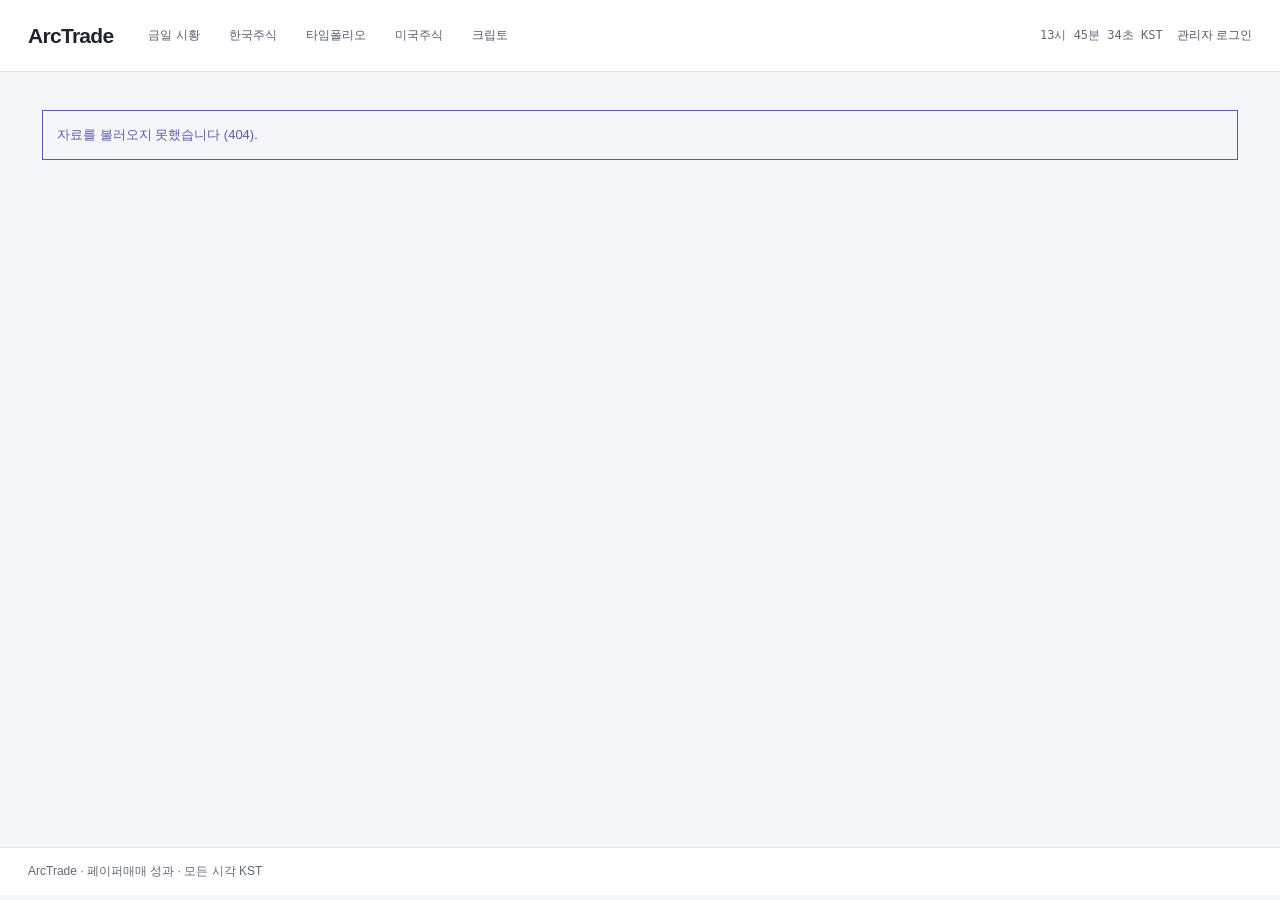
==== commit a970a0ca: "Sync inspected project source copies" ====
--- a/static/index.html
+++ b/static/index.html
@@ -1,7 +1,7 @@
 <!DOCTYPE html>
 
 <html lang="ko"><head><meta charset="utf-8"/><meta content="width=device-width, initial-scale=1" name="viewport"/>
-<link href="data:," rel="icon"/><title>ArcTrade · 전략 성과</title><link href="/static/style.css?v=20261014-white-pareto" rel="stylesheet"/><script defer="" src="/static/app.js?v=20261014-white-pareto"></script></head>
+<link href="data:," rel="icon"/><title>ArcTrade · 전략 성과</title><link href="/static/style.css?v=20261014-followup-2" rel="stylesheet"/><script defer="" src="/static/app.js?v=20261014-followup-2"></script></head>
 <body data-view="kr"><a class="skip-link" href="#main">본문으로 이동</a>
 <div class="bar"><a class="brand-mini" href="/">ArcTrade</a><nav aria-label="관전 메뉴" class="tabs"><button data-tab="today">금일 시황</button><button data-tab="kr">한국주식</button><button data-tab="timefolio">타임폴리오</button><button data-tab="us">미국주식</button><button data-tab="crypto">크립토</button></nav><div class="bar-actions"><div aria-label="화면 모드" class="mode-switch" data-admin="" role="group"><button aria-pressed="true" data-mode="spectator">일반 · 관전</button><button aria-pressed="false" data-mode="admin">관리자</button></div><span class="terminal-clock" id="terminal-clock"></span><button data-admin="" id="connections-open">타임폴리오 연결</button><button data-admin="" id="logout">로그아웃</button><a href="/login" id="admin-login">관리자 로그인</a></div></div>
 <div class="subbar" hidden="" id="subbar"><div class="status"><span id="lamp"></span><span id="worker-status" role="status"></span></div></div>
@@ -11,18 +11,18 @@
 <div class="market-tape" id="market-charts"></div>
 <div class="briefing-columns"><section aria-labelledby="news-title" class="news-column"><div class="section-head"><h2 id="news-title">최근 뉴스</h2><div aria-label="뉴스 시장 필터" class="news-filters" id="news-filters"></div></div><p class="caption" id="news-status"></p><div id="today-news"></div></section>
 <aside aria-labelledby="discoveries-title" class="discoveries-column"><div class="section-head"><h2 id="discoveries-title">연구소 새 발견</h2></div><div id="today-discoveries"></div></aside></div>
-</section><section hidden="" id="connections-panel"><div class="section-head"><h1>계좌 연결</h1><button id="connections-close">닫기</button></div><form id="connections-form"><h2>타임폴리오</h2><div class="controls"><label>아이디<input autocomplete="off" id="conn-timefolio-user"/></label><label>비밀번호<input autocomplete="new-password" id="conn-timefolio-password" type="password"/></label></div><button type="submit">저장</button><p id="connections-result" role="status"></p></form></section><section aria-label="데이터셋" hidden="" id="datasets-panel"><div class="section-head"><label>정렬<select id="dataset-sort"><option value="name">이름</option><option value="updated">최근 갱신</option><option value="available">사용 가능</option></select></label></div><div id="datasets-list"></div></section><section class="terminal-layout" hidden="" id="account-panel"><aside class="terminal-pane strategy-rail"><div class="pane-heading"><h2>운용 전략</h2><span>페이퍼매매</span></div><div aria-label="운용 전략 목록" id="paper-strategies" role="group"></div><p class="caption" id="paper-strategy-note">현재 파레토에 포함된 전략만 표시합니다. 검증 성과와 운용 성과는 구분합니다.</p></aside><section class="terminal-pane terminal-center"><div class="pane-heading"><h1 id="paper-title">전략 성과</h1><span id="paper-updated"></span></div><p class="caption" id="account-status" role="status"></p><div class="section-head"><h2>전략 수익률</h2><div aria-label="수익률 기록 간격" class="interval-tabs"><button aria-pressed="true" data-interval="minute">분</button><button aria-pressed="false" data-interval="hour">시간</button><button aria-pressed="false" data-interval="day">일</button></div></div><div class="chartbox"><svg aria-label="계좌 누적 수익률" id="account-equity" role="img"></svg></div></section><section class="terminal-pane terminal-right"><div class="statline" id="account-metrics"></div></section><section class="terminal-pane terminal-bottom"><div class="section-head"><h2>보유 종목</h2></div><div class="table-scroll"><table><thead><tr><th>종목</th><th>방향</th><th>수량</th><th>평가 금액</th><th>수익률</th></tr></thead><tbody id="holdings-body"></tbody></table></div><div class="pagination"><button id="holdings-prev">이전</button><span id="holdings-page"></span><button id="holdings-next">다음</button></div><div class="section-head"><h2>체결 내역</h2></div><div class="table-scroll"><table><thead><tr><th>시각 (KST)</th><th>종목</th><th>구분</th><th>수량</th><th>가격</th></tr></thead><tbody id="account-trades"></tbody></table></div><div class="pagination"><button id="account-prev">이전</button><span id="account-page"></span><button id="account-next">다음</button></div></section></section><section class="terminal-layout research-layout" hidden="" id="overview"><section class="terminal-pane research-rail"><div class="lab-bar"><div id="lab-controls"><button id="lab-start">연구 시작</button><button id="lab-stop">연구 중단</button></div><div class="auto-apply"><span class="toggle-label" id="auto-apply-label">자동 적용</span><button aria-checked="false" aria-labelledby="auto-apply-label" id="auto-apply-toggle" role="switch" type="button">꺼짐</button><span class="caption" id="auto-apply-note"></span></div></div><p class="caption" id="lab-note" role="status"></p><p class="caption" id="auto-apply-result" role="status"></p><p class="caption" id="lab-result" role="status"></p><details class="method" id="lab-settings"><summary>연구 설정</summary>
+</section><section hidden="" id="connections-panel"><div class="section-head"><h1>계좌 연결</h1><button id="connections-close">닫기</button></div><form id="connections-form"><h2>타임폴리오</h2><div class="controls"><label>아이디<input autocomplete="off" id="conn-timefolio-user"/></label><label>비밀번호<input autocomplete="new-password" id="conn-timefolio-password" type="password"/></label></div><button type="submit">저장</button><p id="connections-result" role="status"></p></form></section><section aria-label="데이터셋" hidden="" id="datasets-panel"><div class="section-head"><label>정렬<select id="dataset-sort"><option value="name">이름</option><option value="updated">최근 갱신</option><option value="available">사용 가능</option></select></label></div><div id="datasets-list"></div></section><section class="terminal-layout" hidden="" id="account-panel"><aside class="terminal-pane strategy-rail"><div class="pane-heading"><h2>운용 전략</h2><span>페이퍼매매</span></div><div aria-label="운용 전략 목록" id="paper-strategies" role="group"></div><p class="caption" id="paper-strategy-note">운용 계좌와 현재 샤프/MDD 파레토 전략을 표시합니다.</p></aside><section class="terminal-pane terminal-center"><div class="pane-heading"><h1 id="paper-title">전략 성과</h1><span id="paper-updated"></span></div><p class="caption" id="account-status" role="status"></p><div class="section-head"><h2>전략 수익률</h2><div aria-label="수익률 기록 간격" class="interval-tabs"><button aria-pressed="true" data-interval="minute">분</button><button aria-pressed="false" data-interval="hour">시간</button><button aria-pressed="false" data-interval="day">일</button></div></div><div class="chartbox"><svg aria-label="계좌 누적 수익률" id="account-equity" role="img"></svg></div></section><section class="terminal-pane terminal-right"><div class="statline" id="account-metrics"></div></section><section class="terminal-pane terminal-bottom"><div class="section-head"><h2>보유 종목</h2></div><div class="table-scroll"><table><thead><tr><th>종목</th><th>방향</th><th>수량</th><th>평가 금액</th><th>수익률</th></tr></thead><tbody id="holdings-body"></tbody></table></div><div class="pagination"><button id="holdings-prev">이전</button><span id="holdings-page"></span><button id="holdings-next">다음</button></div><div class="section-head"><h2>체결 내역</h2></div><div class="table-scroll"><table><thead><tr><th>시각 (KST)</th><th>종목</th><th>구분</th><th>수량</th><th>가격</th></tr></thead><tbody id="account-trades"></tbody></table></div><div class="pagination"><button id="account-prev">이전</button><span id="account-page"></span><button id="account-next">다음</button></div></section></section><section class="terminal-layout research-layout" hidden="" id="overview"><section class="terminal-pane research-rail"><div class="lab-bar"><div id="lab-controls"><button id="lab-start">연구 시작</button><button id="lab-stop">연구 중단</button></div><div class="auto-apply"><span class="toggle-label" id="auto-apply-label">자동 적용</span><button aria-checked="false" aria-labelledby="auto-apply-label" id="auto-apply-toggle" role="switch" type="button">꺼짐</button><span class="caption" id="auto-apply-note"></span></div></div><p class="caption" id="lab-note" role="status"></p><p class="caption" id="auto-apply-result" role="status"></p><p class="caption" id="lab-result" role="status"></p><details class="method" id="lab-settings"><summary>연구 설정</summary>
 <form class="controls" id="resource-form"><label>CPU (코어)<input id="cpu-limit" max="64" min="1" required="" type="number" value="4"/></label><label>메모리 (GiB)<input id="memory-limit" max="128" min="2" required="" type="number" value="8"/></label><label>동시 실험<input id="parallel-limit" max="8" min="1" required="" type="number" value="2"/></label><button type="submit">한도 적용</button><span id="resource-result" role="status"></span></form>
 <form class="controls" hidden="" id="api-form"><label>API 제공사<select id="api-provider"><option value="openai">OpenAI</option><option value="anthropic">Anthropic</option><option value="gemini">Gemini</option><option value="deepseek">DeepSeek</option><option value="openrouter">OpenRouter</option></select></label><label>모델 ID<input id="api-model" maxlength="160" required=""/></label><label>API Key<input autocomplete="new-password" id="api-key" required="" type="password"/></label><button type="submit">키 저장</button><span id="api-result" role="status"></span></form><form class="controls seed-controls" id="seed-form"><label>전략 입력<textarea id="seed-text" maxlength="4000" required="" rows="2"></textarea></label><button type="submit">알파 생성</button><span id="seed-result" role="status"></span></form>
-<div class="caption" id="jobs"></div><details class="method"><summary>후보 · 로그</summary><div class="log-tools"><label><input checked="" id="autoscroll" type="checkbox"/> 자동 스크롤</label><button id="clear-log">비우기</button></div><div id="candidates"></div><textarea aria-label="실험 진행 로그" class="log-pane" id="log-pane" readonly="" role="log"></textarea></details></details></section><section class="terminal-pane terminal-center"><div class="section-head"><h2>파레토 최적 전략</h2><div class="axis-controls"><label>Y축<select id="pareto-y"><option value="net_return">수익률</option><option value="sharpe">샤프</option></select></label><label>X축<select id="pareto-x"><option value="mdd">MDD</option><option value="negative_months">손실 개월 수</option></select></label></div><div class="filters map-controls"><label>파레토 경계<select id="frontier-mode"><option value="screened">검증 통과 전략</option><option value="all">전체 실험</option></select></label><label>평가 기록<select aria-label="평가 기록" id="cohort"></select></label></div></div><div class="legend"><span class="legend-dot"></span>전체 실험 <span class="legend-diamond">◆</span>적용 중 <span class="legend-line"></span>OS 9개월 파레토</div><div class="chartbox scatterbox"><svg aria-label="손실 개월 수와 순수익률의 파레토 그래프" id="scatter" role="img" viewbox="0 0 1120 390"></svg><div hidden="" id="tooltip"></div></div><div class="map-models" id="map-models"></div><div aria-live="polite" class="map-selection" hidden="" id="map-selection"></div></section><section class="terminal-pane terminal-right"><div class="statline"><div><span>현재 비교 전략</span><strong id="count">…</strong></div><div><span>최고 OS 순수익률</span><strong id="best">…</strong></div><div><span>파레토 전략</span><strong id="front-count">…</strong></div><div><span>자동 탐색</span><strong id="generation">…</strong></div></div></section><section class="terminal-pane terminal-bottom"><div class="section-head"><h2>전략 리더보드</h2><div class="filters"><label>전략 검색<input id="search" type="search"/></label><label>보기<select id="filter" value="screened"><option value="all">전체 실험</option><option value="pareto">파레토 전략</option><option selected="" value="screened">검증 통과 전략</option></select></label></div></div><div class="table-scroll"><table id="leaderboard"><thead><tr><th>전략 / 모델</th><th class="sort"><button id="sort-return">OS 순수익률 ↓</button></th><th class="sort"><button id="sort-loss">OS 손실 개월</button></th><th>샤프</th><th hidden="" id="th-phases">계좌 수</th><th hidden="" id="th-screen">검증 상태</th></tr></thead><tbody></tbody></table></div><div class="pagination"><button id="prev">이전</button><span id="page-label"></span><button id="next">다음</button></div></section></section>
-<section hidden="" id="detail"><a class="back" href="/">← 실험 지도</a><div class="section-head detail-head"><h1 id="detail-title"></h1><button class="primary" id="apply-open">적용</button></div><form class="controls" hidden="" id="apply-form"><label>적용할 계좌<select id="apply-target" required=""></select></label><button type="submit">적용 요청</button><button id="apply-cancel" type="button">취소</button><span id="apply-result" role="status"></span></form>
+<div class="caption" id="jobs"></div><details class="method"><summary>후보 · 로그</summary><div class="log-tools"><label><input checked="" id="autoscroll" type="checkbox"/> 자동 스크롤</label><button id="clear-log">비우기</button></div><div id="candidates"></div><textarea aria-label="실험 진행 로그" class="log-pane" id="log-pane" readonly="" role="log"></textarea></details></details></section><section class="terminal-pane terminal-center"><div class="section-head"><h2>파레토 최적 전략</h2><div class="axis-controls"><label>Y축<select id="pareto-y"><option value="net_return">수익률</option><option selected="" value="sharpe">샤프</option></select></label><label>X축<select id="pareto-x"><option value="mdd">MDD</option><option value="negative_months">손실 개월 수</option></select></label></div><div class="filters map-controls"><label>파레토 경계<select id="frontier-mode"><option value="screened">검증 통과 전략</option><option value="all">전체 실험</option></select></label><label>평가 기록<select aria-label="평가 기록" id="cohort"></select></label></div></div><div class="legend"><span class="legend-dot"></span>전체 실험 <span class="legend-diamond">◆</span>적용 중 <span class="legend-line"></span>OS 9개월 파레토</div><div class="chartbox scatterbox"><svg aria-label="손실 개월 수와 순수익률의 파레토 그래프" id="scatter" role="img" viewbox="0 0 1120 390"></svg><div hidden="" id="tooltip"></div></div><div class="map-models" id="map-models"></div><div aria-live="polite" class="map-selection" hidden="" id="map-selection"></div></section><section class="terminal-pane terminal-right"><div class="statline"><div><span>현재 비교 전략</span><strong id="count">…</strong></div><div><span>최고 OS 순수익률</span><strong id="best">…</strong></div><div><span>파레토 전략</span><strong id="front-count">…</strong></div><div><span>자동 탐색</span><strong id="generation">…</strong></div></div></section><section class="terminal-pane terminal-bottom"><div class="section-head"><h2>전략 리더보드</h2><div class="filters"><label>전략 검색<input id="search" type="search"/></label><label>보기<select id="filter" value="screened"><option value="all">전체 실험</option><option value="pareto">파레토 전략</option><option selected="" value="screened">검증 통과 전략</option></select></label></div></div><div class="table-scroll"><table id="leaderboard"><thead><tr><th>전략 / 모델</th><th class="sort"><button id="sort-return">OS 순수익률 ↓</button></th><th class="sort"><button id="sort-loss">OS 손실 개월</button></th><th>샤프</th><th hidden="" id="th-phases">계좌 수</th><th hidden="" id="th-screen">검증 상태</th></tr></thead><tbody></tbody></table></div><div class="pagination"><button id="prev">이전</button><span id="page-label"></span><button id="next">다음</button></div></section></section>
+<section hidden="" id="detail"><a class="back" href="/">← 실험 지도</a><div class="section-head detail-head"><h1 id="detail-title"></h1><button class="primary" id="apply-open">적용</button></div><form class="controls" hidden="" id="apply-form"><span id="apply-target"></span><button type="submit">적용 요청</button><button id="apply-cancel" type="button">취소</button><span id="apply-result" role="status"></span></form>
 <p class="caption" id="training-summary"></p><div class="table-scroll evaluation-table"><table><thead><tr><th>구간</th><th>기간</th><th>순수익률</th><th>손실 개월</th><th>최대 낙폭</th></tr></thead><tbody id="split-metrics"></tbody></table></div><div class="detail-controls"><label>조회 구간<select id="evaluation-scope"><option value="os">OS · 선발 9개월</option><option value="is">IS · 학습 24개월</option><option value="ros">ROS · 최종 점검 3개월</option><option value="all">전체 36개월</option></select></label><label>계좌 시작일<select id="phase"></select></label><label hidden="">평가 기간<select id="months"><option value="36">최근 36개월</option></select></label><label>거래 종목<select id="symbol"><option value="">전체 종목</option></select></label></div>
 <div class="statline"><div><span>조회 기간 순수익률</span><strong id="d-return"></strong></div><div><span>손실 개월</span><strong id="d-loss"></strong></div><div><span>최대 낙폭</span><strong id="d-mdd"></strong></div><div><span>거래 수</span><strong id="d-trades"></strong></div></div>
-<div class="section-head"><h2>계좌 수익률</h2></div><div class="chartbox"><svg aria-label="계좌 누적 순수익률" id="navchart" role="img" viewbox="0 0 1120 290"></svg></div>
+<div class="section-head"><h2>백테스트 수익률</h2></div><div class="chartbox"><svg aria-label="계좌 누적 순수익률" id="navchart" role="img" viewbox="0 0 1120 290"></svg></div>
 <div class="section-head"><h2>월별 순수익률</h2></div><div class="chartbox"><svg aria-label="월별 순수익률" id="monthchart" role="img" viewbox="0 0 1120 270"></svg></div>
 <div class="section-head"><h2>매매 기록</h2><div class="legend"><span class="legend-line"></span>매수 <span class="legend-line sell"></span>매도</div></div><div class="chartbox"><svg aria-label="일별 매수 매도 체결 금액" id="tradechart" role="img" viewbox="0 0 1120 240"></svg></div>
 <div hidden="" id="fills-area"><h3>선택 종목의 체결 가격</h3><div class="chartbox"><svg aria-label="선택 종목 매수 매도 체결 가격" id="fillchart" role="img" viewbox="0 0 1120 240"></svg></div></div>
 <div class="table-scroll"><table id="trades"><thead><tr><th>체결일</th><th>신호일</th><th>종목</th><th>구분</th><th>수량</th><th>체결가</th><th>거래 금액</th><th>수수료</th></tr></thead><tbody></tbody></table></div><div class="pagination"><button id="trade-prev">이전</button><span id="trade-page"></span><button id="trade-next">다음</button></div>
 <details class="method"><summary>설정 · 검증</summary><dl id="genome"></dl><p id="source-note"></p><div id="limitations"></div></details></section>
 <div hidden="" id="error" role="alert"></div>
-</main><script defer="" src="/static/briefing.js?v=20261014-white-pareto"></script><footer class="terminal-footer">ArcTrade · 페이퍼매매 성과 · 모든 시각 KST</footer></body></html>
+</main><script defer="" src="/static/briefing.js?v=20261014-followup-2"></script><footer class="terminal-footer">ArcTrade · 페이퍼매매 성과 · 모든 시각 KST</footer></body></html>
